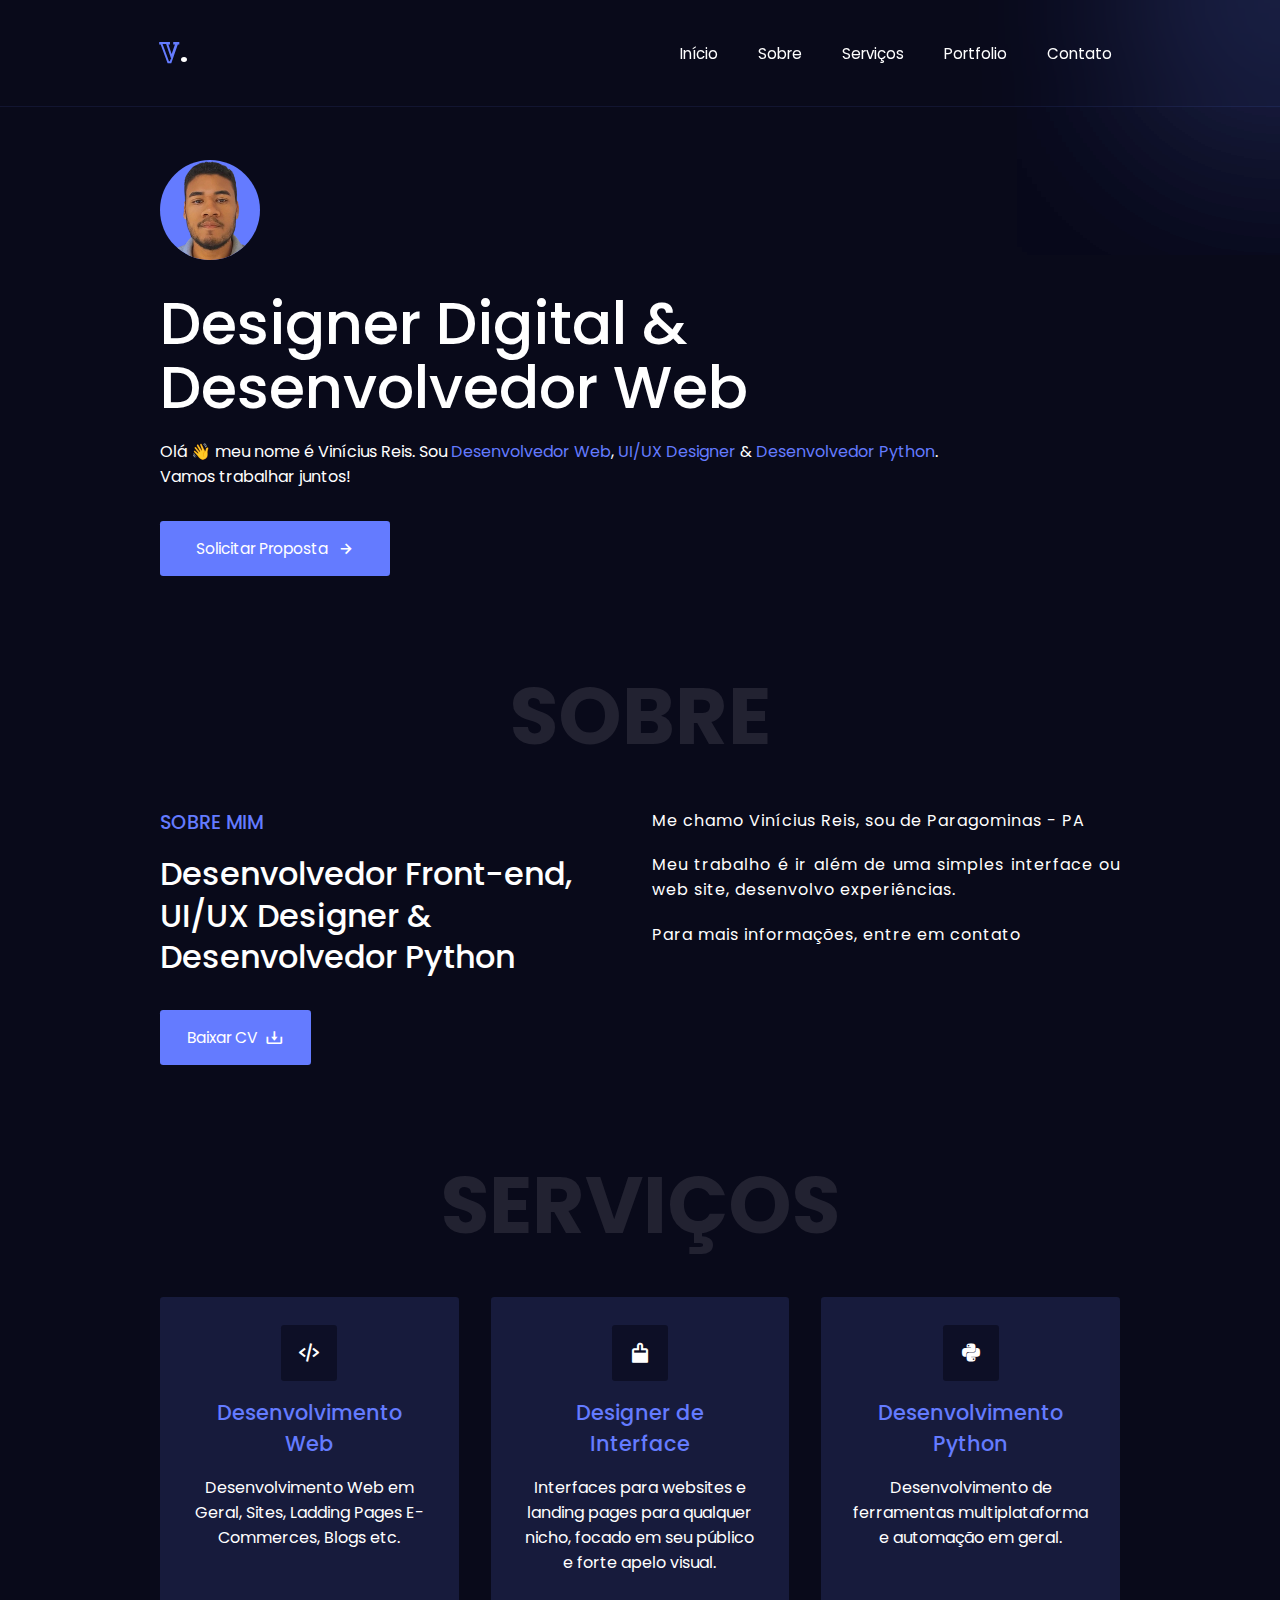
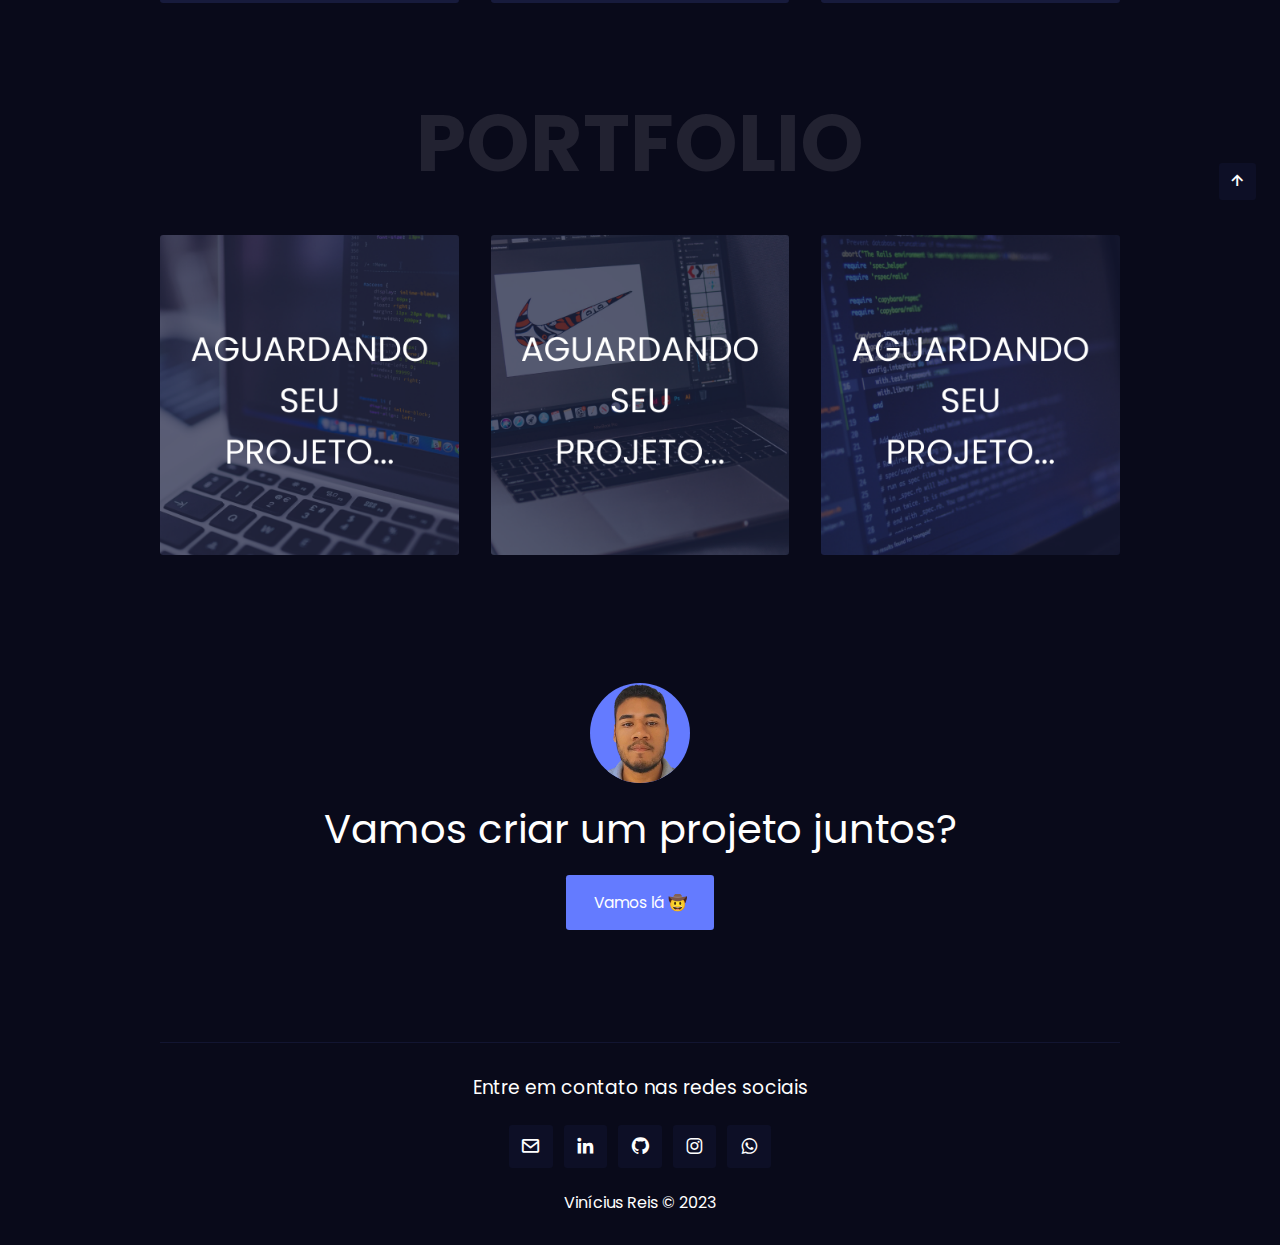
==== index.html @ 3f1105aa "Update index.html" ====
<!DOCTYPE html>
<html lang="pt-br">
  <head>
    <title>Vinícius Reis | Web Designer</title>

    <!-- Meta Tags Comportamentais -->
    <meta charset="UTF-8" />
    <meta name="viewport" content="width=device-width, initial-scale=1.0" />
    <meta
      name="theme-color"
      media="(prefers-color-scheme: light)"
      content="#090a1a"
    />
    <meta
      name="theme-color"
      media="(prefers-color-scheme: dark)"
      content="#090a1a"
    />

    <!-- Meta Tag SEO -->
    <meta
      name="description"
      content="Vinícius Reis | Desenvolvedor Front-end"
    />
    <meta name="author" content="Vinícius Reis" />
    <meta
      name="keyword"
      content="Desenvolvedor Web, Desenvolvedor Front-end, Desenvolvedor Front-end, Freelancer, Designer Digital, Python Developer, Web Developer"
    />

    <!-- Link CSS-->
    <link rel="stylesheet" href="./assets/styles/style.css" />

    <!-- Favicon -->
    <link
      rel="shortcut icon"
      href="assets/images/favicon.ico"
      type="image/x-icon"
    />

    <!-- Box Icons -->
    <link
      href="https://unpkg.com/boxicons@2.1.4/css/boxicons.min.css"
      rel="stylesheet"
    />
  </head>

  <body>
    <!-- Scroll Top -->
    <a href="#home" class="scroll-top">
      <i class="bx bx-up-arrow-alt"></i>
    </a>

    <!-- Header -->
    <header>
      <!-- Nav -->
      <div class="nav container">
        <!-- Logo -->
        <a href="#" class="logo"> V<span>.</span></a>
        <!-- Navbar -->
        <ul class="navbar">
          <li><a href="#home" class="nav-link">Início</a></li>
          <li><a href="#about" class="nav-link">Sobre</a></li>
          <li><a href="#services" class="nav-link">Serviços</a></li>
          <li><a href="#portfolio" class="nav-link">Portfolio</a></li>
          <li><a href="#contato" class="nav-link">Contato</a></li>
        </ul>

        <div class="menu-icon">
          <div class="line1"></div>
          <div class="line2"></div>
          <div class="line3"></div>
        </div>
      </div>
    </header>
    <span class="blur"></span>
    <span class="blur"></span>
    <!-- Home -->
    <section class="home container" id="home">
      <div class="home-content">
        <div class="home-img">
          <img src="assets/images/perfil.png" alt="Perfil" />
        </div>
        <div class="home-text">
          <!-- <h3>Olá &#128075</h3> -->
          <!-- <h2>Eu sou <span class="color">Vinícius</span></h2> -->
          <h2>Designer Digital & Desenvolvedor Web</h2>
          <p>
            Olá &#128075 meu nome é Vinícius Reis. Sou
            <span class="color">Desenvolvedor Web</span>,
            <span class="color">UI/UX Designer</span> &
            <span class="color">Desenvolvedor Python</span>.<br />
            Vamos trabalhar juntos!
          </p>

        <a href="proposta.html" class="btn btn-home">
          Solicitar Proposta
          <i class='bx bx-right-arrow-alt'></i>
        </a>
      </div>
    </section>

    <!-- Sobre -->
    <section class="about container" id="about">
      <!-- heading -->
      <h2 class="heading">Sobre</h2>
      <!-- About content -->
      <div class="about-content">
        <div class="about-data">
          <span>Sobre Mim</span>
          <h2>
            Desenvolvedor Front-end, <br />
            UI/UX Designer &<br />Desenvolvedor Python
          </h2>

          <a download href="assets/pdf/Vinícius Reis - CV.pdf" class="btn">
            Baixar CV
            <i class="bx bx-download"></i>
          </a>
        </div>
        <div class="about-text">
          <p>
            Me chamo Vinícius Reis, sou de Paragominas - PA
          </p>
          <p>
            Meu trabalho é ir além de uma simples interface ou web site, desenvolvo experiências.
          </p>
          <p>Para mais informações, entre em contato</p>
          
        </div>
        
      </div>
    </section>

    <!-- Services -->

    <section class="services container" id="services">
      <!-- Heading -->
      <h2 class="heading">Serviços</h2>
      <!-- Services Content -->
      <div class="services-content">
        <!-- Box Services -->

        <div class="services-box">
          <i class="bx bx-code-alt"></i>
          <h2>Desenvolvimento <br>Web</h2>
          <p>Desenvolvimento Web em Geral, Sites, Ladding Pages E-Commerces, Blogs etc.</p>
        </div>

        <div class="services-box">
          <i class="bx bxs-brush-alt"></i>
          <h2>Designer de <br>Interface</h2>
          <p>Interfaces para websites e landing pages para qualquer nicho, focado em seu público e forte apelo visual.</p>
        </div>

        <div class="services-box">
          <i class="bx bxl-python"></i>
          <h2>Desenvolvimento <br>Python</h2>
          <p>
            Desenvolvimento de ferramentas multiplataforma e automação em geral.
          </p>
        </div>
      </div>
    </section>

    <!-- Portfolio -->

    <section class="portfolio container" id="portfolio">
      <!-- Heading -->
      <h2 class="heading">Portfolio</h2>

      <!-- Portfolio Content -->
      <div class="portfolio-content">
        <!-- Portfolio Box -->
        <div class="portfolio-box">
          <img
            src="assets/images/web-design-img.png"
            alt=""
            class="portfolio-img"
          />
          <!-- Overlay -->
          <div class="portfolio-overlay">
            <h2>Web Designer</h2>
            <a href="#contato">
              <i class="bx bx-link-alt"></i>
            </a>
          </div>
        </div>
        <div class="portfolio-box">
          <img
            src="assets/images/graphic-design-img.png"
            alt=""
            class="portfolio-img"
          />
          <!-- Overlay -->
          <div class="portfolio-overlay">
            <h2>UI/UX Designer</h2>
            <a href="#contato">
              <i class="bx bx-link-alt"></i>
            </a>
          </div>
        </div>
        <div class="portfolio-box">
          <img
            src="assets/images/python-code-img.png"
            alt=""
            class="portfolio-img"
          />
          <!-- Overlay -->
          <div class="portfolio-overlay">
            <h2>Projetos em Python</h2>
            <a href="#contato">
              <i class="bx bx-link-alt"></i>
            </a>
          </div>
        </div>
      </div>
    </section>

    <!-- Proposta -->
    <section class="proposta container" id="contato">
      <div class="proposta-img">
        <img src="assets/images/perfil.png" alt="Perfil" />
      </div>
      <h2>Vamos criar um projeto juntos?</h2>
      <a href="proposta.html" class="btn">
        Vamos lá &#129312
      </a>
    </section>

    <!-- Footer -->
    <section class="footer container" id="footer">
      <h3>Entre em contato nas redes sociais</h3>
      <!-- Social -->
      <div class="social">
        <a href="mailto:viniciusreis3105@gmail.com" target="_blank"
          ><i class="bx bx-envelope"></i
        ></a>
        <a href="https://www.linkedin.com/in/viniciusreis-pgm/" target="_blank"
          ><i class="bx bxl-linkedin"></i
        ></a>
        <a href="https://github.com/vinicius-dsr" target="_blank"
          ><i class="bx bxl-github"></i
        ></a>
        <a href="https://www.instagram.com/vinicius_dev/" target="_blank"
          ><i class="bx bxl-instagram"></i
        ></a>
        <a href="https://wa.me/5566999060898" target="_blank"
          ><i class="bx bxl-whatsapp"></i
        ></a>
      </div>

      <!-- Copyright -->
      <p>Vinícius Reis &#169; 2023</p>
    </section>


    <!-- JS Link -->
    <script src="assets/js/main.js"></script>
  </body>
</html>
---- assets/styles/style.css ----
/* Google Fonts */
@import url("https://fonts.googleapis.com/css2?family=Poppins:wght@200;300;400;500;600;700;800&display=swap");
@import url('https://fonts.googleapis.com/css2?family=Abril+Fatface&display=swap');

/* Tema de Cores (variáveis) */

:root {
  --main-color: #647bff;
  --body-color: #090a1a;
  --container-color: #171b3c;
  --heading-color: #222231;
  --box-color: #0d0f26;
  --bg-color: #fff;
  --hover-color: #546eff;
}

/* Definições Gerais */

* {
  font-family: "Poppins", sans-serif;
  padding: 0;
  margin: 0;
  box-sizing: border-box;
  scroll-behavior: smooth;
  scroll-padding-top: 2rem;
}

body {
  color: var(--bg-color);
  background: var(--body-color);
}

html::-webkit-scrollbar {
  width: 0.5rem;
  background: transparent;
}

html::-webkit-scrollbar-thumb {
  background: var(--heading-color);
}

img {
  width: 100%;
}

section {
  padding: 3rem 0 2rem;
}

a {
  text-decoration: none;
}

li {
  list-style: none;
}

.container {
  max-width: 960px;
  margin: auto;
  width: 100%;
}

/* Header */

header {
  position: fixed;
  top: 0;
  left: 0;
  width: 100%;
  z-index: 100;
  background-color: rgba(100%, 100%, 100% / 0.7);
  backdrop-filter: blur(30px);
  border-bottom: 1px solid rgba(100, 123, 255, .1);
}

.nav {
  display: flex;
  align-items: center;
  justify-content: space-between;
  padding: 2rem 0;
}

.logo {
  font-family: 'Abril Fatface', cursive;
  font-size: 1.7rem;
  font-weight: 700;
  color: transparent;
  -webkit-text-stroke: 1px var(--main-color);
  letter-spacing: 1px;
}

.logo span {
  color: var(--bg-color);
  -webkit-text-stroke: 0;
}

.navbar {
  display: flex;
  align-items: center;
  gap: 1.5rem;
}

.nav-link {
  font-size: 0.94rem;
  padding: 4px 8px;
  border-radius: 0.1rem;
  color: var(--bg-color);
}

.nav-link:hover {
  color: var(--main-color);
  background-color: var(--container-color);
  transition: 0.3s all linear;
}

/* Menu Icon */

.menu-icon {
  display: none;
  flex-direction: column;
  align-items: center;
  justify-content: center;
  row-gap: 5px;
  cursor: pointer;
  z-index: 200;
  transition: 0.3s;
}

.menu-icon div {
  display: block;
  background-color: var(--bg-color);
  height: 2px;
  width: 24px;
  transition: 0.3s;
}

.move .line1 {
  transform: rotate(-45deg) translate(-5px, 5px);
}
.move .line2 {
  opacity: 0;
}
.move .line3 {
  transform: rotate(45deg) translate(-5px, -5px);
}

.blur {
  position: absolute;
  top: 0;
  right: 0;
  box-shadow: 0 0 1000px 50px var(--main-color);
  z-index: -100;
}

/* Home */

.home {
  /* min-height: 600px; */
  display: flex;
  /* align-items: center; */
  /* justify-content: center; */
  padding-top: 9rem;
}

.home-content {
  position: relative;
  /* max-width: 600px; */
  width: 100%;
  margin: auto;
  display: flex;
  flex-direction: column;
  /* align-items: center; */
  /* justify-content: center; */
}

.home-img {
  margin-top: 1rem;
  width: 100px;
  height: 100px;
  border-radius: 50%;
  background-color: var(--main-color);
  overflow: hidden;
  margin-bottom: 2rem;
}

.home-img{
  width: 100px;
  height: 100px;
  object-fit: cover;
  object-position: center;
}

.home-text {
  display: flex;
  flex-direction: column;
  /* align-items: center; */
  /* justify-content: center; */
  /* text-align: center; */
}

.home-text h3 {
  position: relative;
  display: flex;
  /* align-items: center; */
  column-gap: 0.5rem;
  font-size: 1.5rem;
  color: var(--main-color);
}

/* .home-text h3::before {
  content: "";
  position: absolute;
  top: 50%;
  transform: translate(-50%);
  left: -15px;
  width: 20px;
  height: 3px;
  background: var(--main-color);
}

.home-text h3::after {
  content: "";
  position: absolute;
  top: 50%;
  transform: translate(-50%);
  right: -35px;
  width: 20px;
  height: 3px;
  background: var(--main-color);
} */

.home-text h2 {
  font-weight: 500;
  font-size: 3.7rem;
  line-height: 4rem;
  margin-bottom: 1.2rem;
}

.home-text p {
  font-size: 1rem;
  margin-bottom: 1rem;
}

.home-text .color {
  color: var(--main-color);
}

.btn-home {
  width: 230px;
  text-align: center;
  justify-content: center;
}

.social {
  display: flex;
  align-items: center;
  column-gap: 0.7rem;
}

.social .bx {
  font-size: 1.3rem;
  padding: 0.7rem;
  /* border-radius: 50%; */
  border-radius: 0.2rem;
  color: var(--bg-color);
  background: var(--box-color);
}

.social .bx:hover {
  background-color: var(--container-color);
  transform: scale(1.1);
  transition: 0.3s all linear;
}

/* Heading */

.heading {
  font-size: 5rem;
  text-transform: uppercase;
  color: var(--heading-color);
  text-align: center;
  margin-bottom: 2rem;
}

.about-content {
  display: grid;
  grid-template-columns: repeat(2, 1fr);
  gap: 1.5rem;
}

.about-data span {
  font-size: 1.2rem;
  font-weight: 500;
  text-transform: uppercase;
  color: var(--main-color);
}

.about-data h2 {
  font-size: 2rem;
  line-height: 2.6rem;
  font-weight: 500;
  margin: 1rem 0;
}

.btn {
  font-size: 0.97rem;
  display: inline-flex;
  align-items: center;
  column-gap: 0.5rem;
  color: var(--bg-color);
  background-color: var(--main-color);
  padding: 1rem 1.7rem;
  border-radius: 0.2rem;
  margin-top: 1rem;
}

.btn .bx {
  font-size: 1.2rem;
}

.btn:hover {
  background-color: var(--hover-color);
  transition: 0.3s all linear;
}

.about-text p {
  font-size: 1rem;
  letter-spacing: 1px;
  text-align: justify;
  margin-bottom: 1.2rem;
}

/* Services */

.services-content {
  display: grid;
  grid-template-columns: repeat(3, 1fr);
  gap: 2rem;
}

.services-box {
  display: flex;
  flex-direction: column;
  align-items: center;
  text-align: center;
  /* padding: 15px; */
  padding: 1.7rem;
  background: var(--container-color);
  border: 1px solid transparent;
  border-radius: 0.2rem;
  transition: 0.5s all cubic-bezier(0.075, 0.82, 0.165, 1);
}

.services-box:hover {
  border: 1px solid var(--bg-color);
  transform: scale(1.05);
  transition: 0.5s all cubic-bezier(0.075, 0.82, 0.165, 1);
}

.services-box .bx {
  font-size: 1.5rem;
  /* color: var(--main-color); */
  color: var(--bg-color);
  padding: 1rem;
  /* border-radius: 5rem; */
  background-color: var(--box-color);
  border-radius: 0.2rem;
  /* border: 2px dashed var(--bg-color); */
  margin-bottom: 1rem;
}

.services-box h2 {
  font-size: 1.3rem;
  font-weight: 500;
  margin-bottom: 1rem;
  color: var(--main-color);
}

.services-box p {
  font-size: 1rem;
}

/* Portfolio */

.portfolio-content {
  display: grid;
  grid-template-columns: repeat(3, 1fr);
  gap: 2rem;
}

.portfolio-box {
  position: relative;
  width: 100%;
  height: 320px;
  /* border-radius: 1rem; */
  border-radius: 0.2rem;
  overflow: hidden;
}

.portfolio-img {
  width: 100%;
  height: 100%;
  object-fit: cover;
  background-position: center;
}

.portfolio-overlay {
  position: absolute;
  top: -100%;
  left: 0;
  width: 100%;
  height: 100%;
  display: flex;
  flex-direction: column;
  align-items: center;
  justify-content: center;
  text-align: center;
  background-color: hsla(234, 45%, 16%, 0.7);
  backdrop-filter: blur(10px);
}

.portfolio-overlay h2 {
  font-size: 1.5rem;
  font-weight: 500;
  text-transform: uppercase;
  margin-bottom: 10px;
}

.portfolio-overlay .bx {
  font-size: 24px;
  padding: 10px;
  background: var(--main-color);
  color: var(--bg-color);
  border-radius: 2px;
}

.portfolio-overlay .bx:hover {
  background: var(--hover-color);
  transition: 0.3s all linear;
}

.portfolio-box:hover .portfolio-overlay {
  top: 0;
  transition: 0.3s all ease;
}

/* Contact Form */

.contact-form {
  max-width: 600px;
  margin: auto;
  width: 100%;
  display: grid;
  row-gap: 1rem;
}

.contact-form input,
.contact-form textarea {
  border: none;
  outline: none;
  font-size: 0.9rem;
  padding: 15px;
  color: var(--bg-color);
  background: var(--box-color);
  border-radius: 0.4rem;
}

.contact-form .send-btn {
  width: 120px;
  font-size: 1rem;
  letter-spacing: 1px;
  font-weight: 500;
  text-transform: uppercase;
  padding: 12px;
  background-color: var(--main-color);
}

.contact-form .send-btn:hover {
  background: var(--hover-color);
  transition: 0.3s all linear;
}

.proposta {
  display: flex;
  flex-direction: column;
  text-align: center;
  align-items: center;
  justify-content: center;
  margin-bottom: 5rem;
}

.proposta h2 {
  font-weight: 400;
  font-size: 2.5rem;
}

.proposta-img {
  margin-top: 3rem;
  width: 100px;
  height: 100px;
  border-radius: 50%;
  background-color: var(--main-color);
  overflow: hidden;
  margin-bottom: 1rem;
}

.proposta-img{
  width: 100px;
  height: 100px;
  object-fit: cover;
  object-position: center;
}


/* Footer */

.footer {
  border-top: 1px solid rgba(100, 123, 255, .1);
  display: flex;
  align-items: center;
  flex-direction: column;
  row-gap: 1.4rem;
  padding: 30px 0;
}

.footer h3 {
  font-weight: 400;
}

.foonter p {
  font-size: 0.9rem;
}

.footer-links {
  display: flex;
  align-items: center;
  column-gap: 1rem;
}

.footer-links a{
  font-size: 1rem;
  font-weight: 400;
  color: var(--bg-color);
}

.footer-links a:hover {
  color: var(--main-color);
  transform: 0.3s all linear;
}

/* Scroll Top */

.scroll-top {
  position: fixed;
  bottom: -100%;
  right: 1.5rem;
}

.scroll-top .bx {
  padding: 8px;
  font-size: 1.3rem;
  color: var(--bg-color);
  background-color: var(--box-color);
  border-radius: 0.2rem;
}

.scroll-top .bx:hover {
  background-color: var(--container-color);
  transition: 0.3s;
}

.scroll-active {
  bottom: 2rem;
  transform: 0.3s;
}

/* Responsive */

@media (max-width:990px) {
  .container {
    margin: 0 auto;
    width: 90%;
  }
}

@media (max-width: 892px) {
  section {
    padding: 2rem 0;
  }
  .nav {
    padding: 12px 0;
  }
  .heading {
    font-size: 4rem;
  }

  .portfolio-box {
    height: 257px;
  }
}

@media (max-width: 775px) {
  .logo {
    font-size: 1.1rem;
  }
  .home {
    min-height: 500px;
    padding-top: 6rem;
  }
  .home-text h3 {
    font-size: 1.2rem;
  }
  .home-text h2 {
    font-size: 3.2rem;
    line-height: 3.8rem;
  }
  .home-text p {
    font-size: 0.950rem;
  }
  .services-content {
    grid-template-columns: repeat(2,1fr);
  }
  .portfolio-content {
    grid-template-columns: repeat(2, 1fr);
  }
  .portfolio-box {
    height: 245px;
  }
  .proposta h2 {
    font-size: 3rem;
    line-height: 3.8rem;
  }
  .menu-icon {
    display: flex;
  }
  .navbar {
    position: absolute;
    top: 0;
    right: -100%;
    width: 300px;
    height: 100vh;
    /* background-color: rgba(13, 15, 38, .7); */
    background-color: var(--box-color);
    display: flex;
    flex-direction: column;
    align-items: center;
    padding: 50px 20px;
    transition: 0.5s all cubic-bezier(0.075, 0.82, 0.165, 1);
  }
  .open-menu {
    right: 0;
    transition: 0.5s all cubic-bezier(0.075, 0.82, 0.165, 1);
  }
  .nav-links {
    display: block;
    margin: 1rem 0;
  }
}

@media (max-width: 635px) {
  .about-content {
    grid-template-columns: 1fr;
  }
  .about-data span {
    font-size: 0.9rem;
  }
  .about-data h2 {
    font-size: 1.7rem;
    line-height: 2.3rem;
    font-weight: 600;
    margin: 0.8rem 0;
  }
  .about-text p {
    font-size: 0.920rem;
    margin-bottom: 1.3rem;
  }
}

@media (max-width:450px) {
  .home {
    min-height: 480px;
    padding-top: 5rem;
  }
  /* .home-img {
    width: 100px;
    height: 100px;
  }
  .home-img img {
    width: 100px;
    height: 100px;
  } */
  .home-text h2 {
    font-size: 2.5rem;
    line-height: 3.2rem;
  }
  .home-text p br {
    display: contents;
  }
  .heading {
    font-size: 3rem;
  }
  .about-data h2 {
    font-size: 1.5rem;
    line-height: 2.1rem;
    margin: 0.6rem 0;
  }
  .services-content,
  .portfolio-content {
    grid-template-columns: 1fr;
  }
  .proposta h2 {
    font-size: 2.1rem;
    line-height: 3.2rem;
  }
  /* .footer-links {
    flex-direction: column;
    row-gap: 1rem;
  } */
}

@media (max-width: 325px) {
  .navbar {
    width: 100%;
  }
  .portfolio-box {
    height: 190px;
  }
}
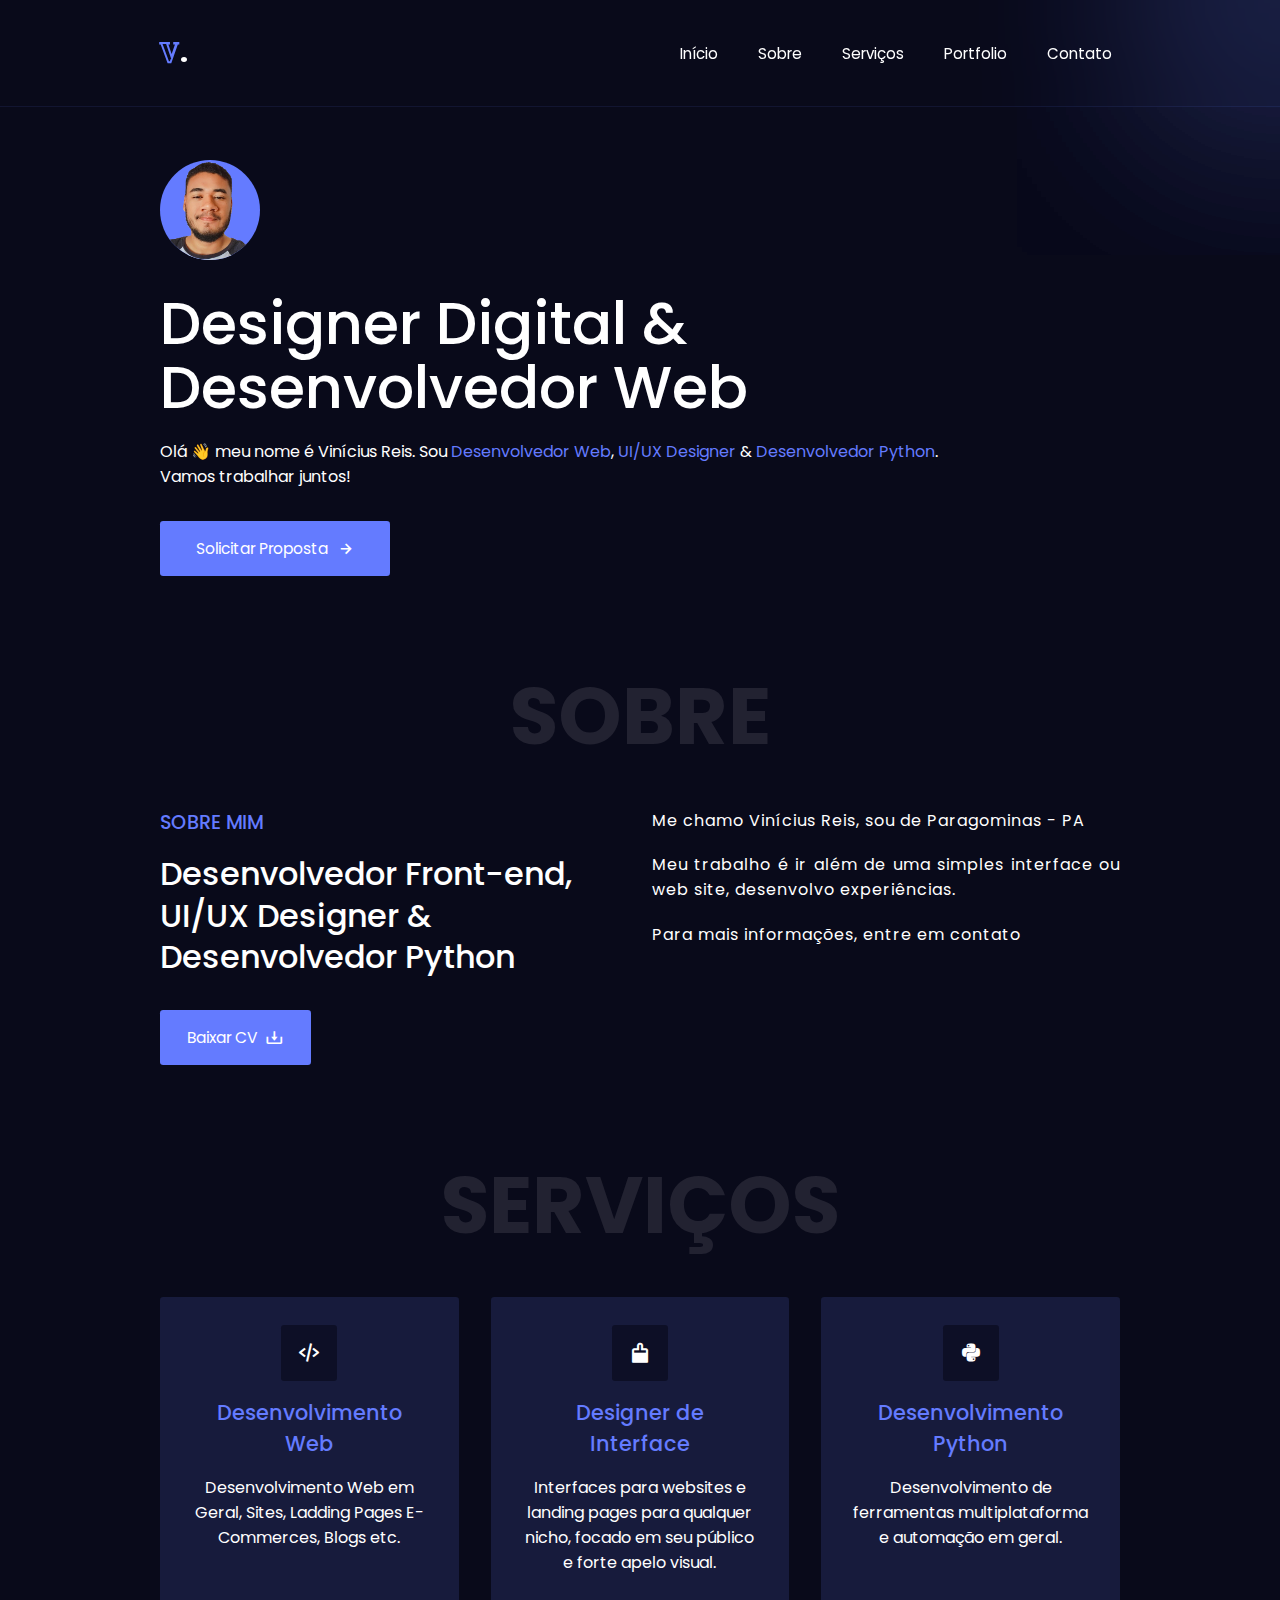
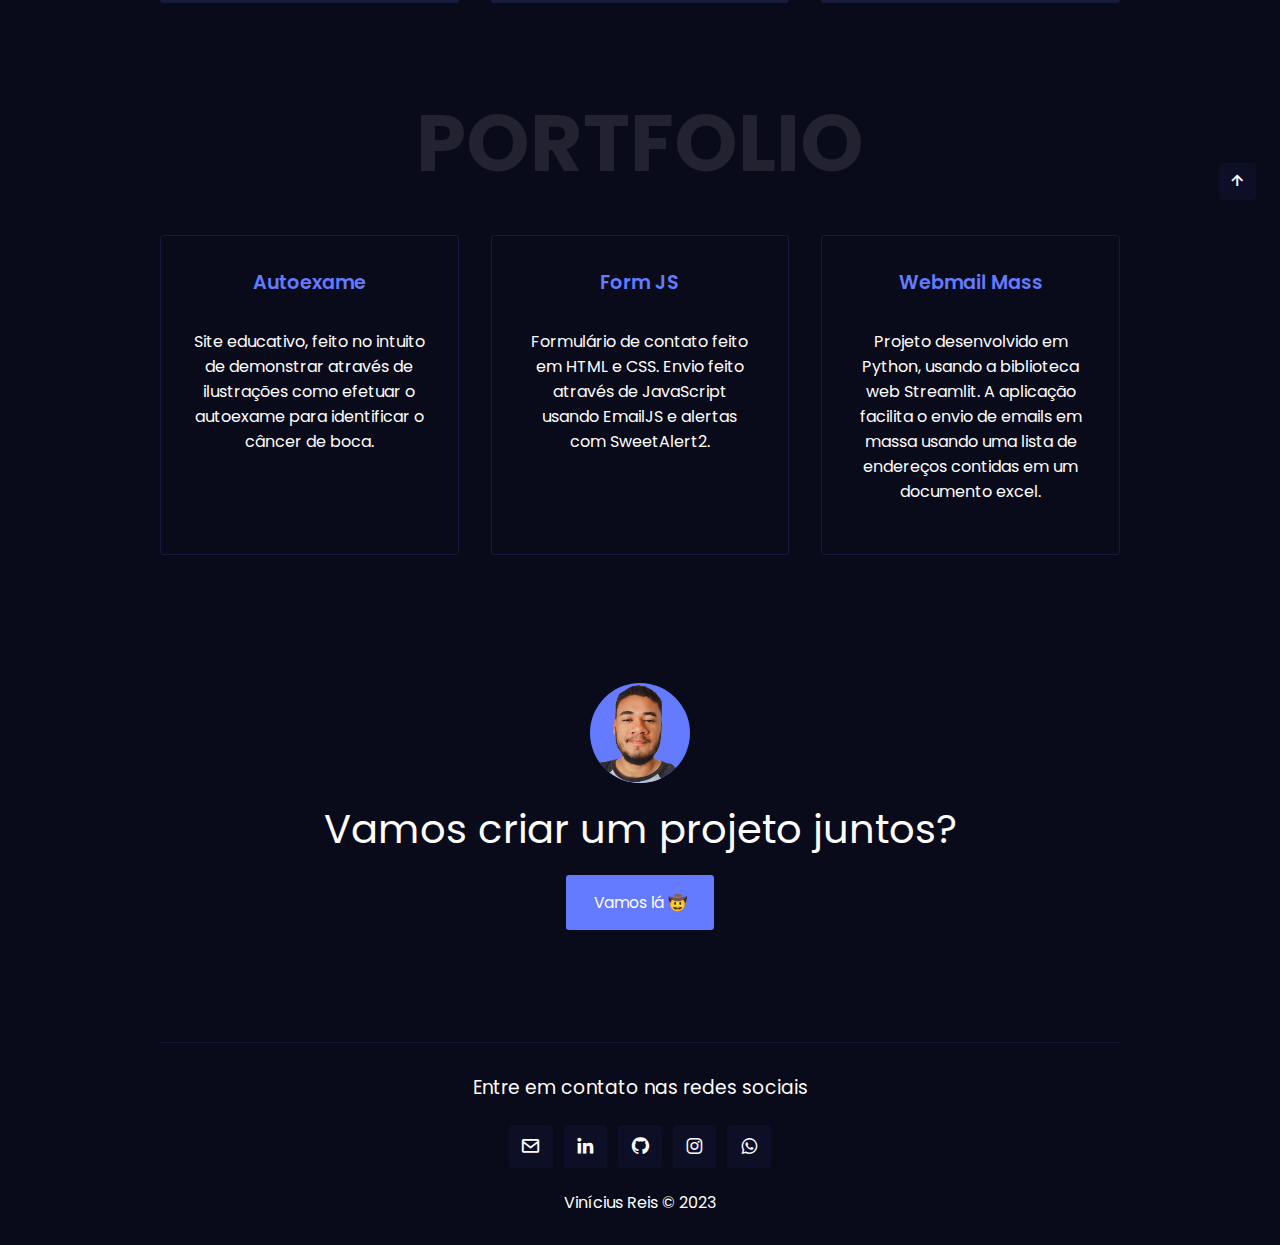
==== commit 50b0a9ba: "atualizacao section portfolio" ====
--- a/index.html
+++ b/index.html
@@ -9,7 +9,7 @@
     <meta
       name="theme-color"
       media="(prefers-color-scheme: light)"
-      content="#090a1a"
+      content="#090a1a"https://github.com/vinicius-dsr/portfolio.git
     />
     <meta
       name="theme-color"
@@ -173,43 +173,49 @@
       <div class="portfolio-content">
         <!-- Portfolio Box -->
         <div class="portfolio-box">
-          <img
-            src="assets/images/web-design-img.png"
+          <!-- <img
+            src="assets/images/portfolio-autoexame.png"
             alt=""
             class="portfolio-img"
-          />
+          /> -->
+          <span>Autoexame</span>
+          <p>Site educativo, feito no intuito de demonstrar através de ilustrações como efetuar o autoexame para identificar o câncer de boca.</p>
           <!-- Overlay -->
           <div class="portfolio-overlay">
-            <h2>Web Designer</h2>
-            <a href="#contato">
+            <h2>Acessar Projeto</h2>
+            <a href="https://autoexame.vercel.app/" target="_blank">
               <i class="bx bx-link-alt"></i>
             </a>
           </div>
         </div>
         <div class="portfolio-box">
-          <img
-            src="assets/images/graphic-design-img.png"
+          <!-- <img 
+          src="assets/images/graphic-design-img.png"
             alt=""
             class="portfolio-img"
-          />
+          /> -->
+          <span>Form JS</span>
+          <p>Formulário de contato feito em HTML e CSS. Envio feito através de JavaScript usando EmailJS e alertas com SweetAlert2.</p>
           <!-- Overlay -->
           <div class="portfolio-overlay">
-            <h2>UI/UX Designer</h2>
-            <a href="#contato">
+            <h2>Acessar Projeto</h2>
+            <a href="https://github.com/vinicius-dsr/form-js" target="_blank">
               <i class="bx bx-link-alt"></i>
             </a>
           </div>
         </div>
         <div class="portfolio-box">
-          <img
+          <!-- <img
             src="assets/images/python-code-img.png"
             alt=""
             class="portfolio-img"
-          />
+          /> -->
+          <span>Webmail Mass</span>
+          <p>Projeto desenvolvido em Python, usando a biblioteca web Streamlit. A aplicação facilita o envio de emails em massa usando uma lista de endereços contidas em um documento excel.</p>
           <!-- Overlay -->
           <div class="portfolio-overlay">
-            <h2>Projetos em Python</h2>
-            <a href="#contato">
+            <h2>Acessar Projeto</h2>
+            <a href="https://webmail-mass.streamlit.app/" target="_blank">
               <i class="bx bx-link-alt"></i>
             </a>
           </div>
--- a/assets/styles/style.css
+++ b/assets/styles/style.css
@@ -391,11 +391,29 @@
 
 .portfolio-box {
   position: relative;
+  display: flex;
+  flex-direction: column;
+  gap: 2rem;
+  align-items: center;
   width: 100%;
   height: 320px;
   /* border-radius: 1rem; */
   border-radius: 0.2rem;
   overflow: hidden;
+  border: 1px solid #171b3c;
+  padding: 2rem;
+}
+.portfolio-box span {
+  display: flex;
+  align-items: center;
+  font-size: 1.2rem;
+  font-weight: 600;
+  text-align: center;
+  color: var(--main-color);
+}
+
+.portfolio-box p {
+ text-align: center;
 }
 
 .portfolio-img {
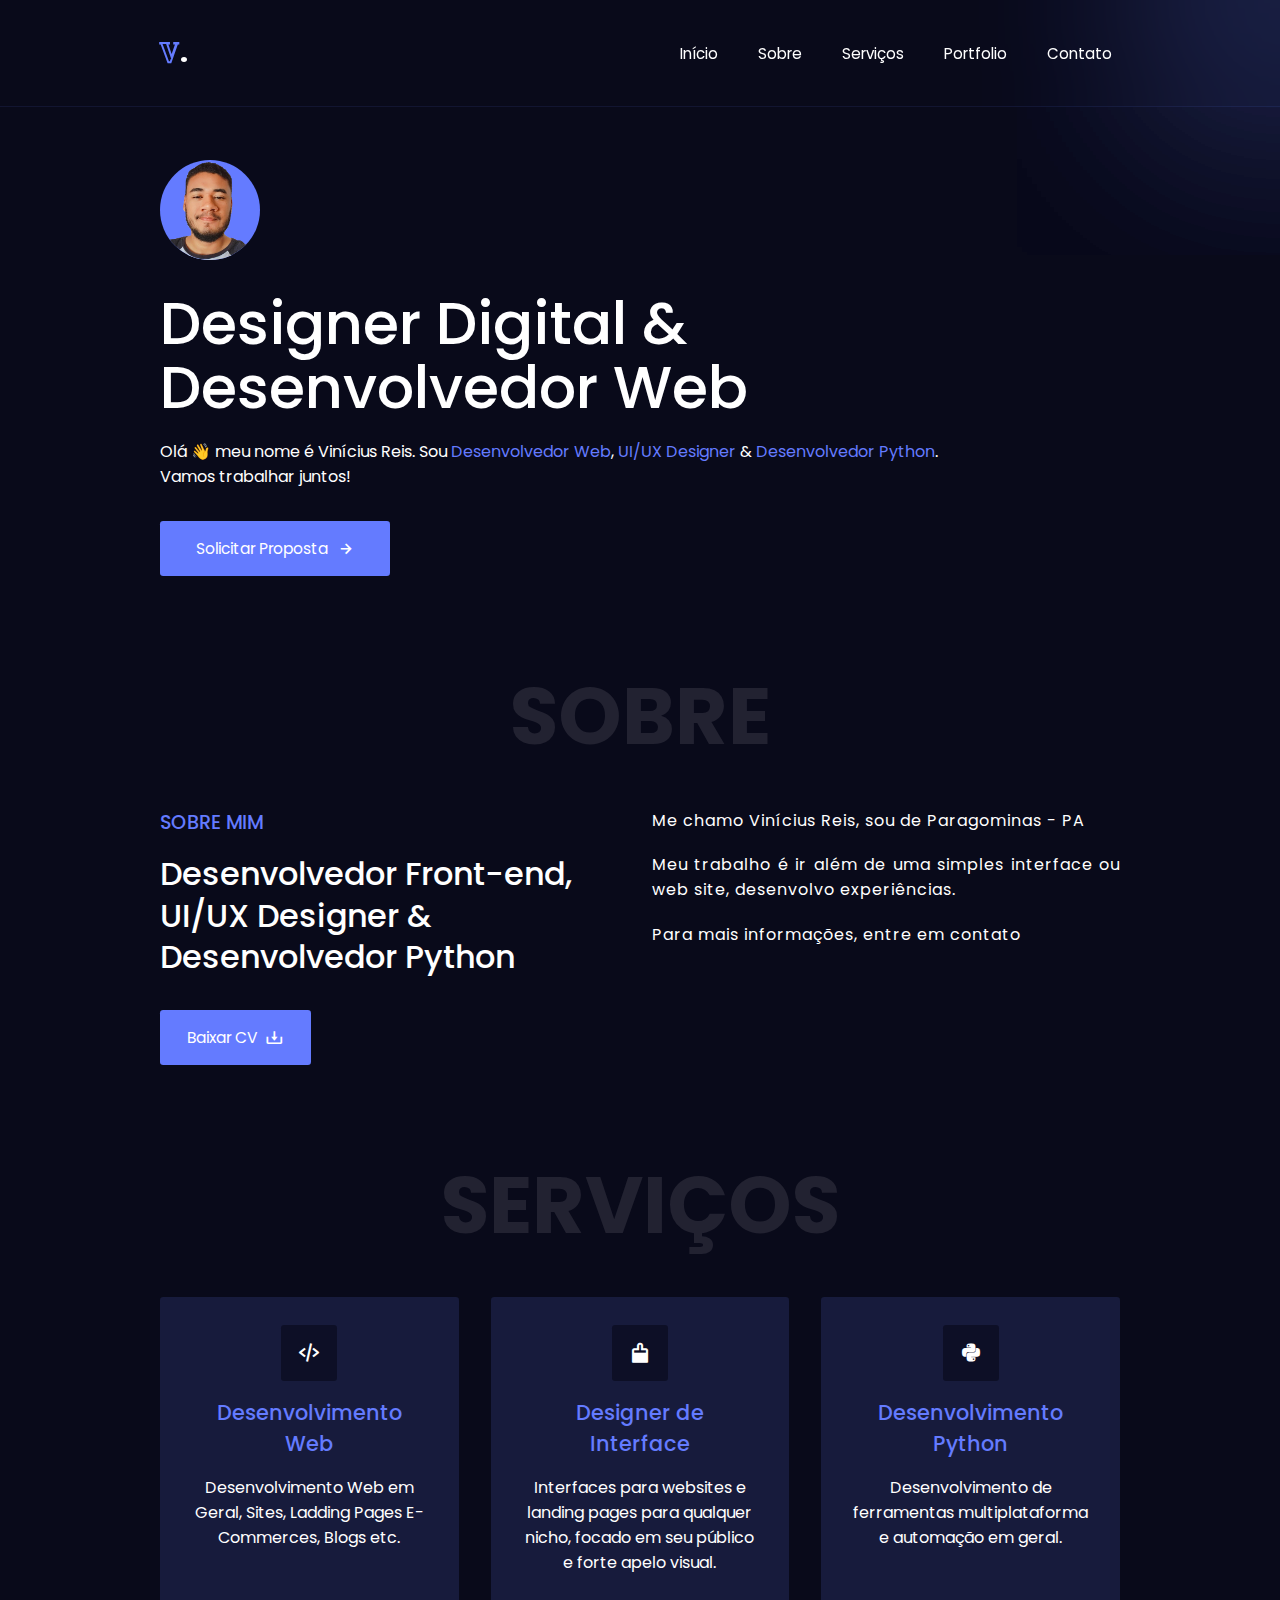
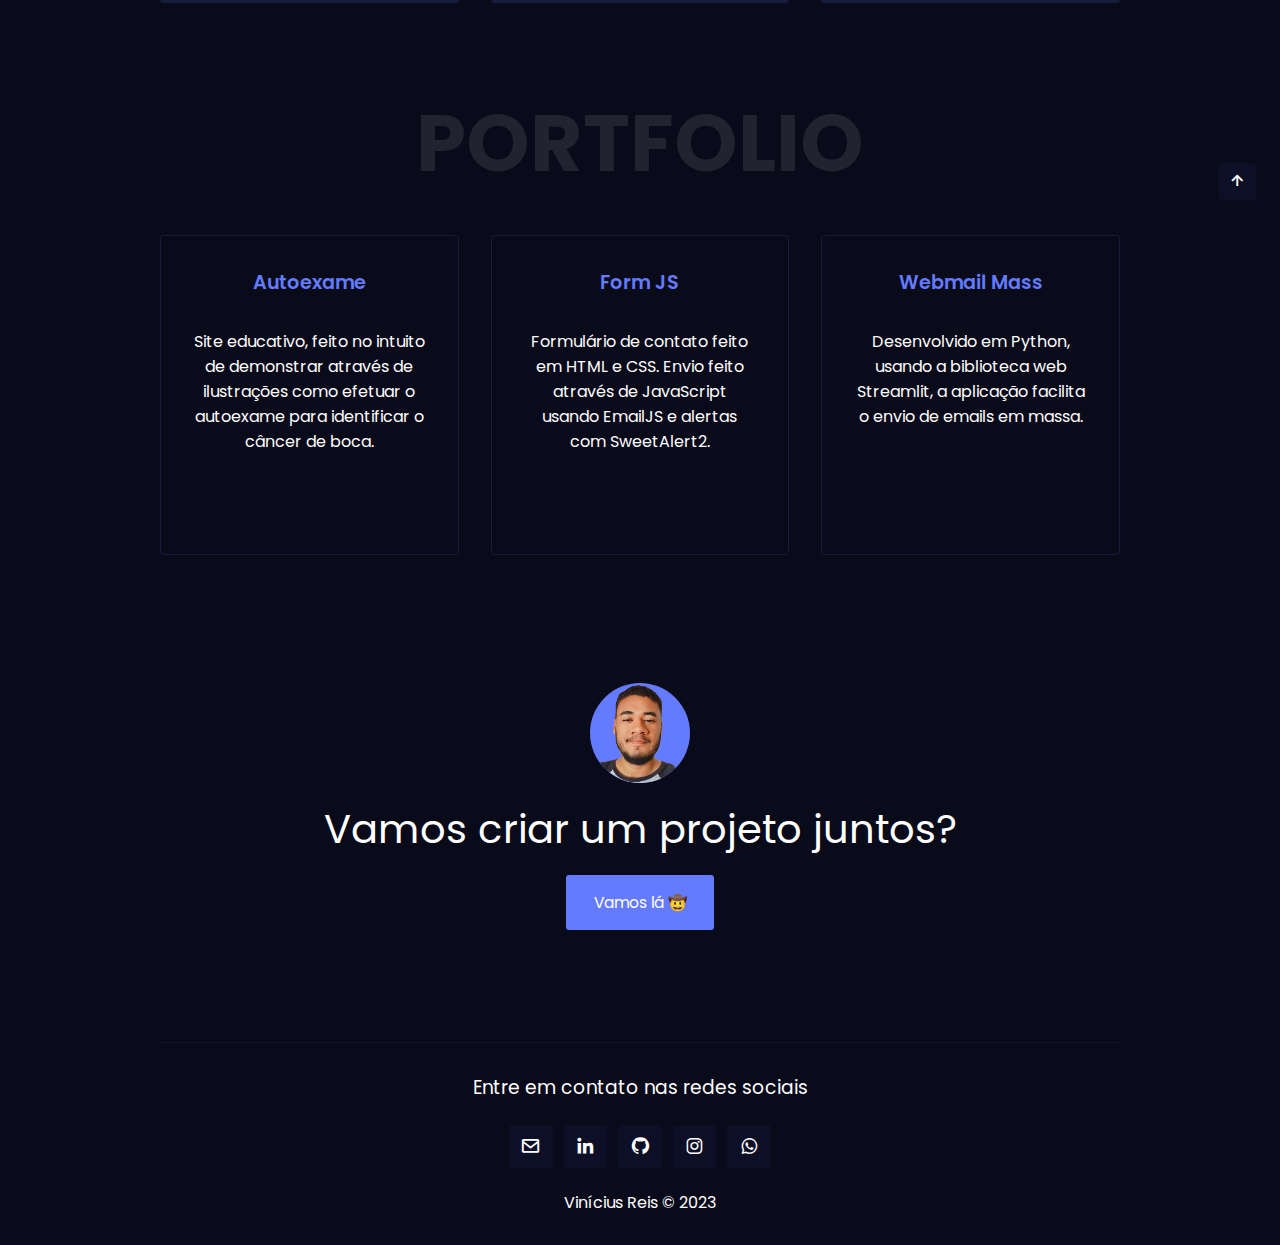
==== commit f9ccc68a: "corrigindo a section portfolio" ====
--- a/index.html
+++ b/index.html
@@ -211,7 +211,7 @@
             class="portfolio-img"
           /> -->
           <span>Webmail Mass</span>
-          <p>Projeto desenvolvido em Python, usando a biblioteca web Streamlit. A aplicação facilita o envio de emails em massa usando uma lista de endereços contidas em um documento excel.</p>
+          <p>Desenvolvido em Python, usando a biblioteca web Streamlit, a aplicação facilita o envio de emails em massa.</p>
           <!-- Overlay -->
           <div class="portfolio-overlay">
             <h2>Acessar Projeto</h2>
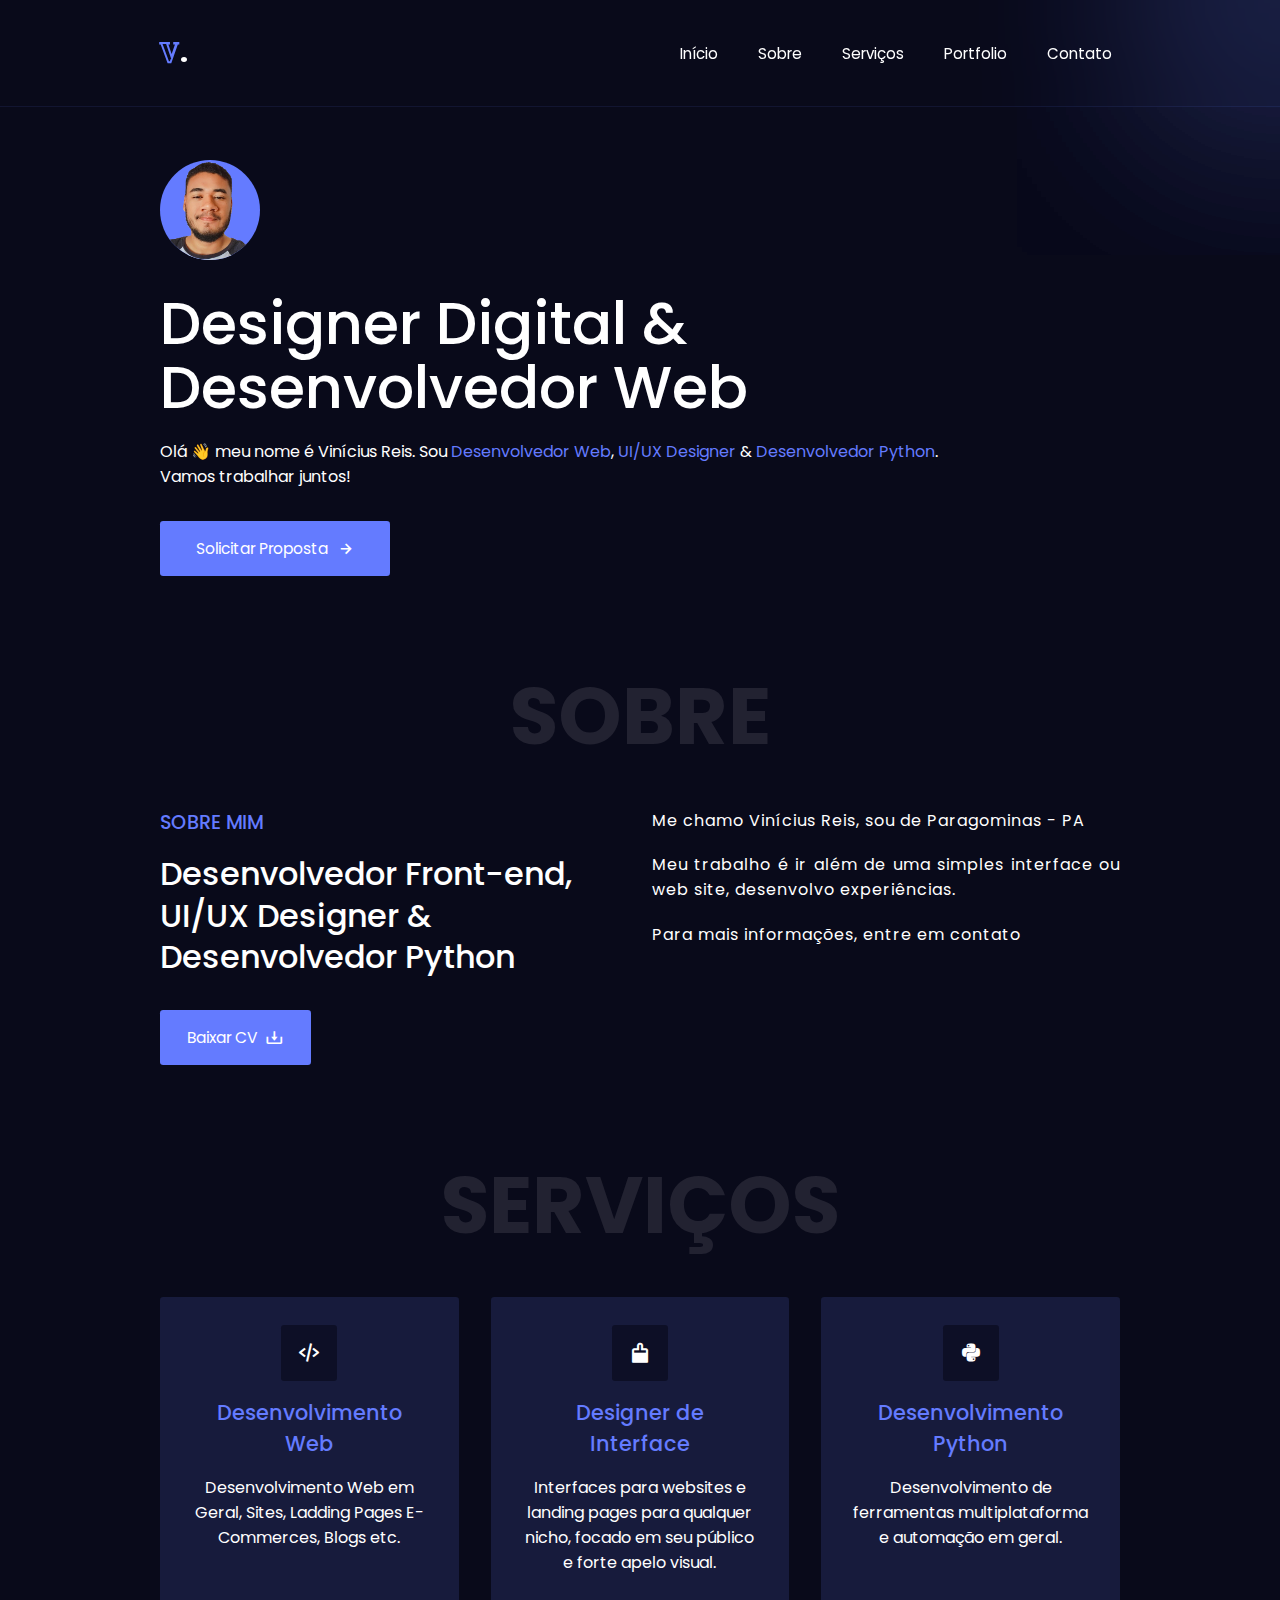
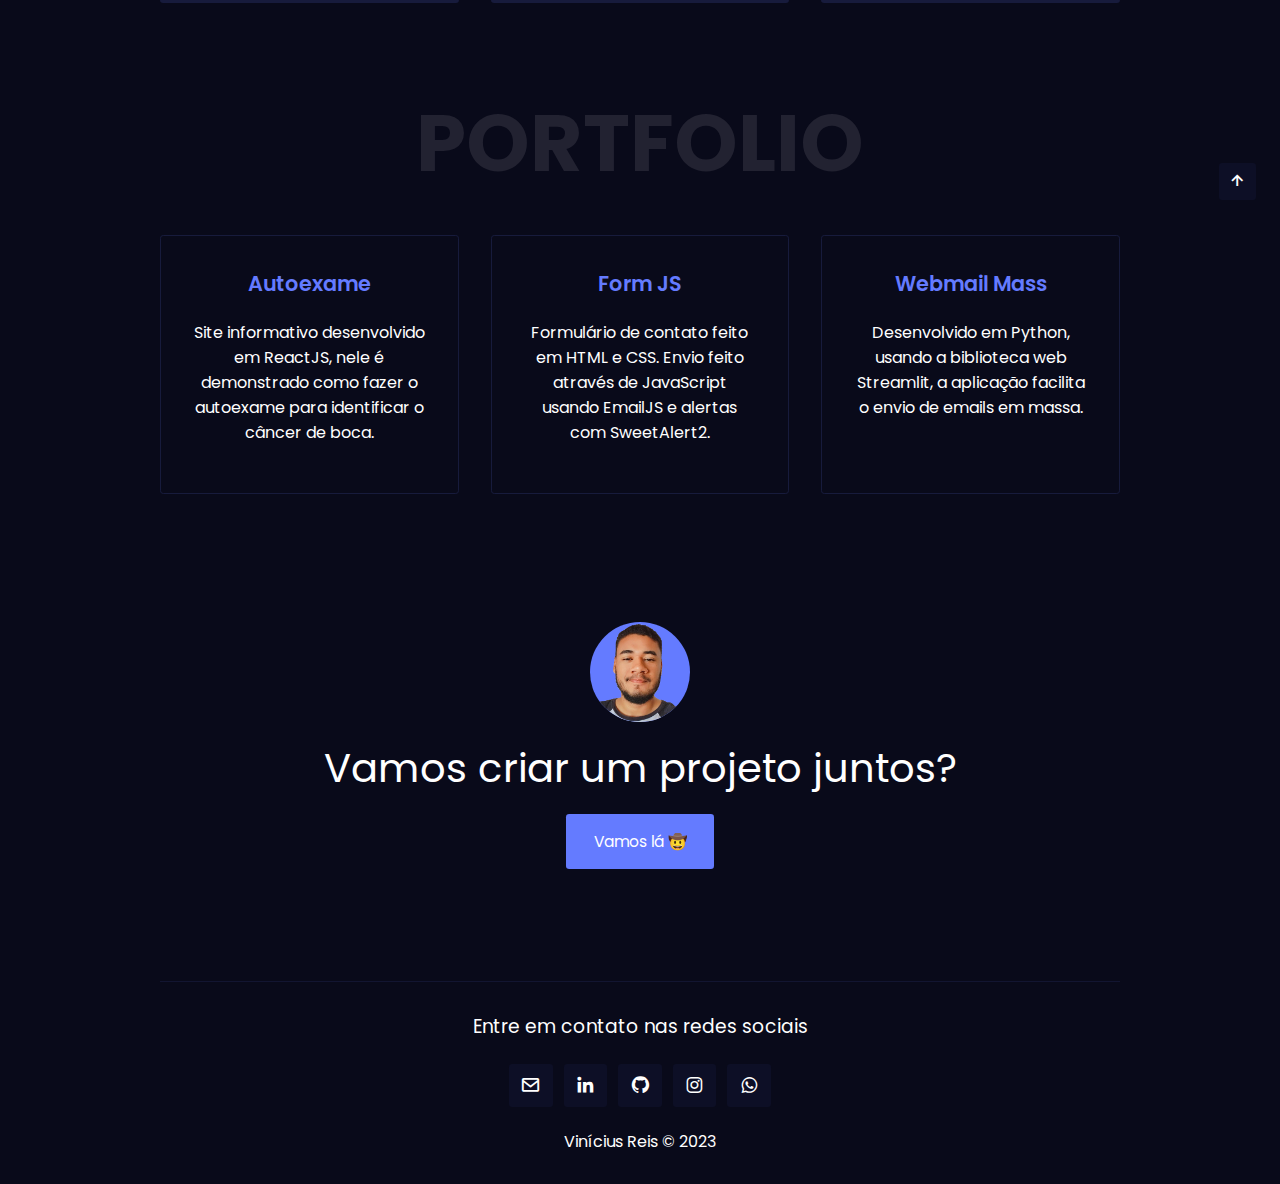
==== commit d28fa895: "adicionando uma div de links nos cards da section portfolio" ====
--- a/index.html
+++ b/index.html
@@ -9,7 +9,7 @@
     <meta
       name="theme-color"
       media="(prefers-color-scheme: light)"
-      content="#090a1a"https://github.com/vinicius-dsr/portfolio.git
+      content="#090a1a"
     />
     <meta
       name="theme-color"
@@ -179,13 +179,18 @@
             class="portfolio-img"
           /> -->
           <span>Autoexame</span>
-          <p>Site educativo, feito no intuito de demonstrar através de ilustrações como efetuar o autoexame para identificar o câncer de boca.</p>
+          <p>Site informativo desenvolvido em ReactJS, nele é demonstrado como fazer o autoexame para identificar o câncer de boca.</p>
           <!-- Overlay -->
           <div class="portfolio-overlay">
             <h2>Acessar Projeto</h2>
-            <a href="https://autoexame.vercel.app/" target="_blank">
-              <i class="bx bx-link-alt"></i>
-            </a>
+            <div class="overlay-links">
+              <a href="https://github.com/vinicius-dsr/odonto" target="_blank">
+                <i class="bx bx-code-alt"></i>
+              </a>
+              <a href="https://autoexame.vercel.app/" target="_blank">
+                <i class="bx bx-link-alt"></i>
+              </a>
+            </div>
           </div>
         </div>
         <div class="portfolio-box">
@@ -199,9 +204,11 @@
           <!-- Overlay -->
           <div class="portfolio-overlay">
             <h2>Acessar Projeto</h2>
-            <a href="https://github.com/vinicius-dsr/form-js" target="_blank">
-              <i class="bx bx-link-alt"></i>
-            </a>
+            <div class="overlay-links">
+              <a href="https://github.com/vinicius-dsr/form-js" target="_blank">
+                <i class="bx bx-code-alt"></i>
+              </a>
+            </div>
           </div>
         </div>
         <div class="portfolio-box">
@@ -215,9 +222,14 @@
           <!-- Overlay -->
           <div class="portfolio-overlay">
             <h2>Acessar Projeto</h2>
-            <a href="https://webmail-mass.streamlit.app/" target="_blank">
-              <i class="bx bx-link-alt"></i>
-            </a>
+            <div class="overlay-links">
+              <a href="https://github.com/vinicius-dsr/sendmail-streamlit" target="_blank">
+                <i class="bx bx-code-alt"></i>
+              </a>
+              <a href="https://webmail-mass.streamlit.app/" target="_blank">
+                <i class="bx bx-link-alt"></i>
+              </a>
+            </div>
           </div>
         </div>
       </div>
--- a/assets/styles/style.css
+++ b/assets/styles/style.css
@@ -1,6 +1,6 @@
 /* Google Fonts */
 @import url("https://fonts.googleapis.com/css2?family=Poppins:wght@200;300;400;500;600;700;800&display=swap");
-@import url('https://fonts.googleapis.com/css2?family=Abril+Fatface&display=swap');
+@import url("https://fonts.googleapis.com/css2?family=Abril+Fatface&display=swap");
 
 /* Tema de Cores (variáveis) */
 
@@ -71,7 +71,7 @@
   z-index: 100;
   background-color: rgba(100%, 100%, 100% / 0.7);
   backdrop-filter: blur(30px);
-  border-bottom: 1px solid rgba(100, 123, 255, .1);
+  border-bottom: 1px solid rgba(100, 123, 255, 0.1);
 }
 
 .nav {
@@ -82,7 +82,7 @@
 }
 
 .logo {
-  font-family: 'Abril Fatface', cursive;
+  font-family: "Abril Fatface", cursive;
   font-size: 1.7rem;
   font-weight: 700;
   color: transparent;
@@ -184,7 +184,7 @@
   margin-bottom: 2rem;
 }
 
-.home-img{
+.home-img {
   width: 100px;
   height: 100px;
   object-fit: cover;
@@ -393,10 +393,10 @@
   position: relative;
   display: flex;
   flex-direction: column;
-  gap: 2rem;
+  gap: 1.3rem;
   align-items: center;
   width: 100%;
-  height: 320px;
+  /* height: 320px; */
   /* border-radius: 1rem; */
   border-radius: 0.2rem;
   overflow: hidden;
@@ -406,14 +406,16 @@
 .portfolio-box span {
   display: flex;
   align-items: center;
-  font-size: 1.2rem;
+  font-size: 1.3rem;
   font-weight: 600;
   text-align: center;
   color: var(--main-color);
 }
 
 .portfolio-box p {
- text-align: center;
+  text-align: center;
+  font-size: 1rem;
+  padding-bottom: 1rem;
 }
 
 .portfolio-img {
@@ -443,6 +445,12 @@
   font-weight: 500;
   text-transform: uppercase;
   margin-bottom: 10px;
+}
+
+.portfolio-overlay .overlay-links {
+  display: flex;
+  gap: 1rem;
+  padding: 1rem;
 }
 
 .portfolio-overlay .bx {
@@ -523,18 +531,17 @@
   margin-bottom: 1rem;
 }
 
-.proposta-img{
+.proposta-img {
   width: 100px;
   height: 100px;
   object-fit: cover;
   object-position: center;
 }
 
-
 /* Footer */
 
 .footer {
-  border-top: 1px solid rgba(100, 123, 255, .1);
+  border-top: 1px solid rgba(100, 123, 255, 0.1);
   display: flex;
   align-items: center;
   flex-direction: column;
@@ -556,7 +563,7 @@
   column-gap: 1rem;
 }
 
-.footer-links a{
+.footer-links a {
   font-size: 1rem;
   font-weight: 400;
   color: var(--bg-color);
@@ -595,7 +602,7 @@
 
 /* Responsive */
 
-@media (max-width:990px) {
+@media (max-width: 990px) {
   .container {
     margin: 0 auto;
     width: 90%;
@@ -634,10 +641,10 @@
     line-height: 3.8rem;
   }
   .home-text p {
-    font-size: 0.950rem;
+    font-size: 0.95rem;
   }
   .services-content {
-    grid-template-columns: repeat(2,1fr);
+    grid-template-columns: repeat(2, 1fr);
   }
   .portfolio-content {
     grid-template-columns: repeat(2, 1fr);
@@ -690,12 +697,12 @@
     margin: 0.8rem 0;
   }
   .about-text p {
-    font-size: 0.920rem;
+    font-size: 0.92rem;
     margin-bottom: 1.3rem;
   }
 }
 
-@media (max-width:450px) {
+@media (max-width: 450px) {
   .home {
     min-height: 480px;
     padding-top: 5rem;
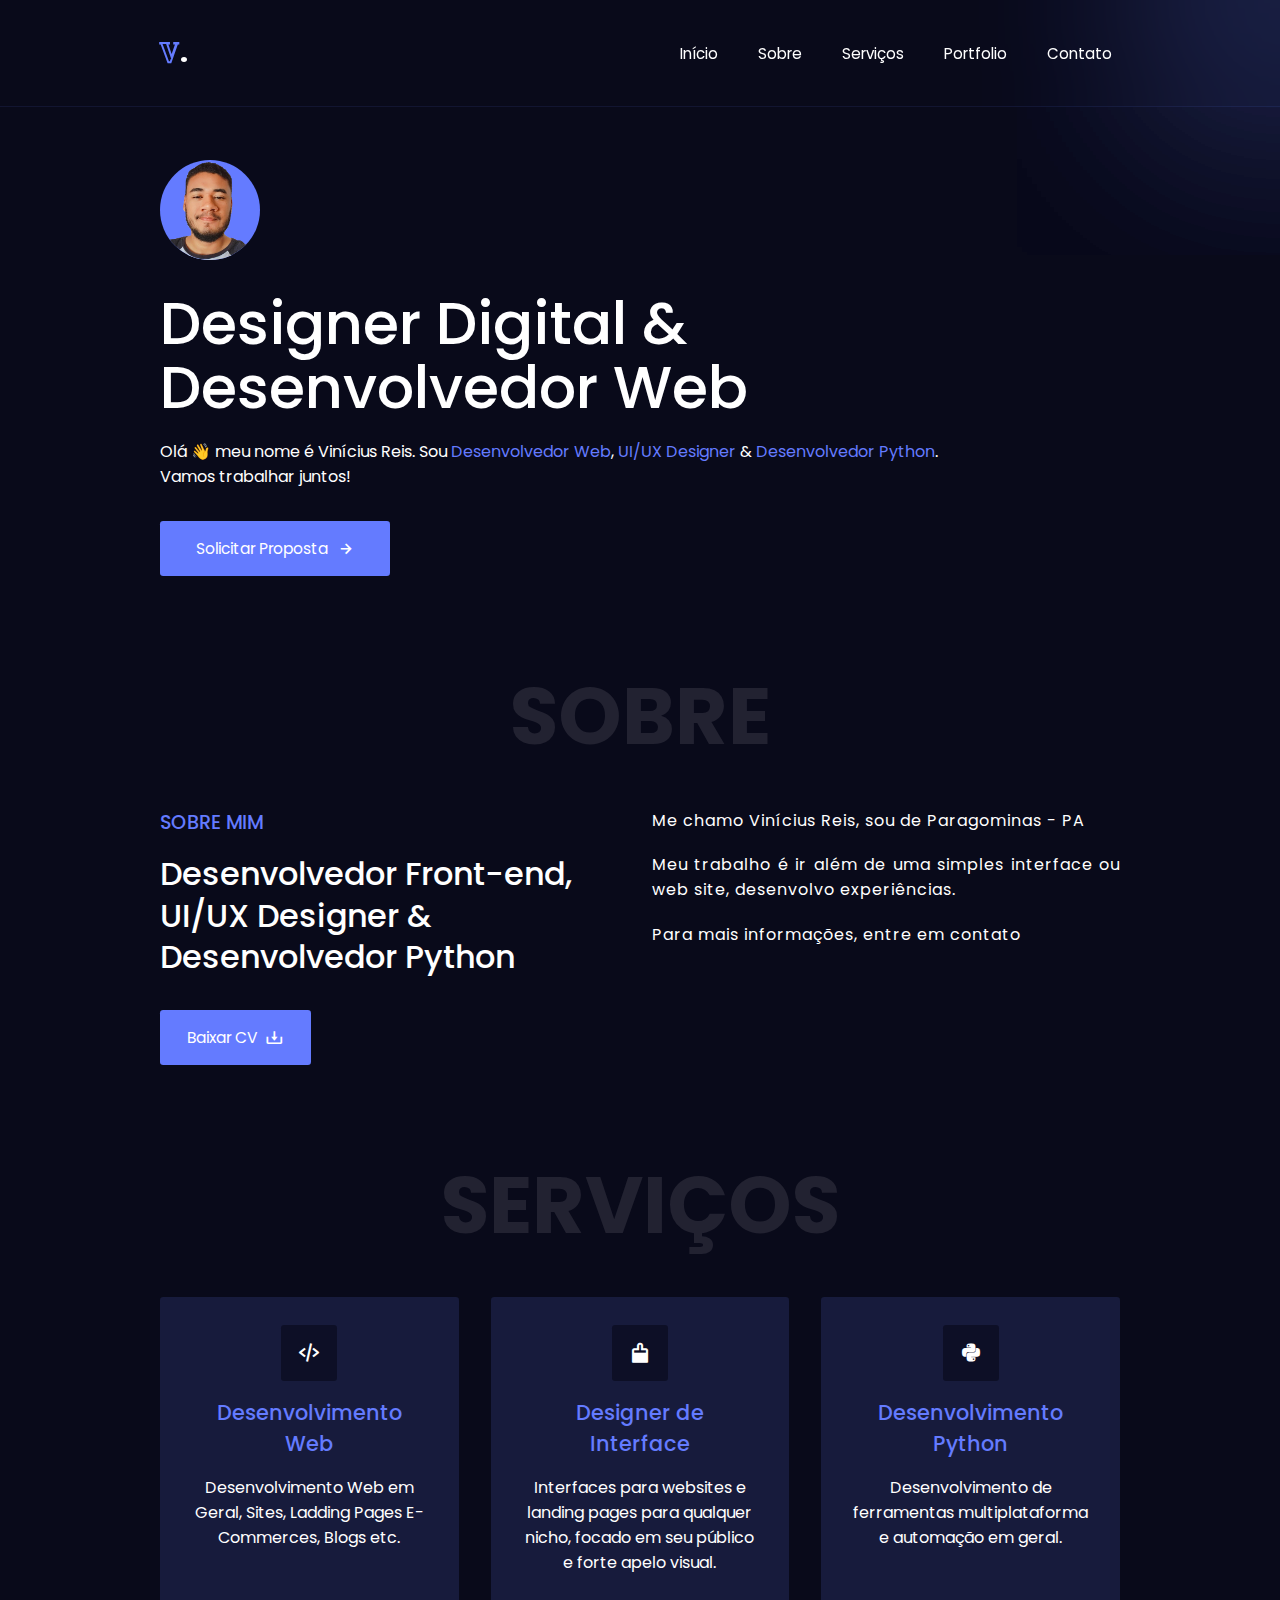
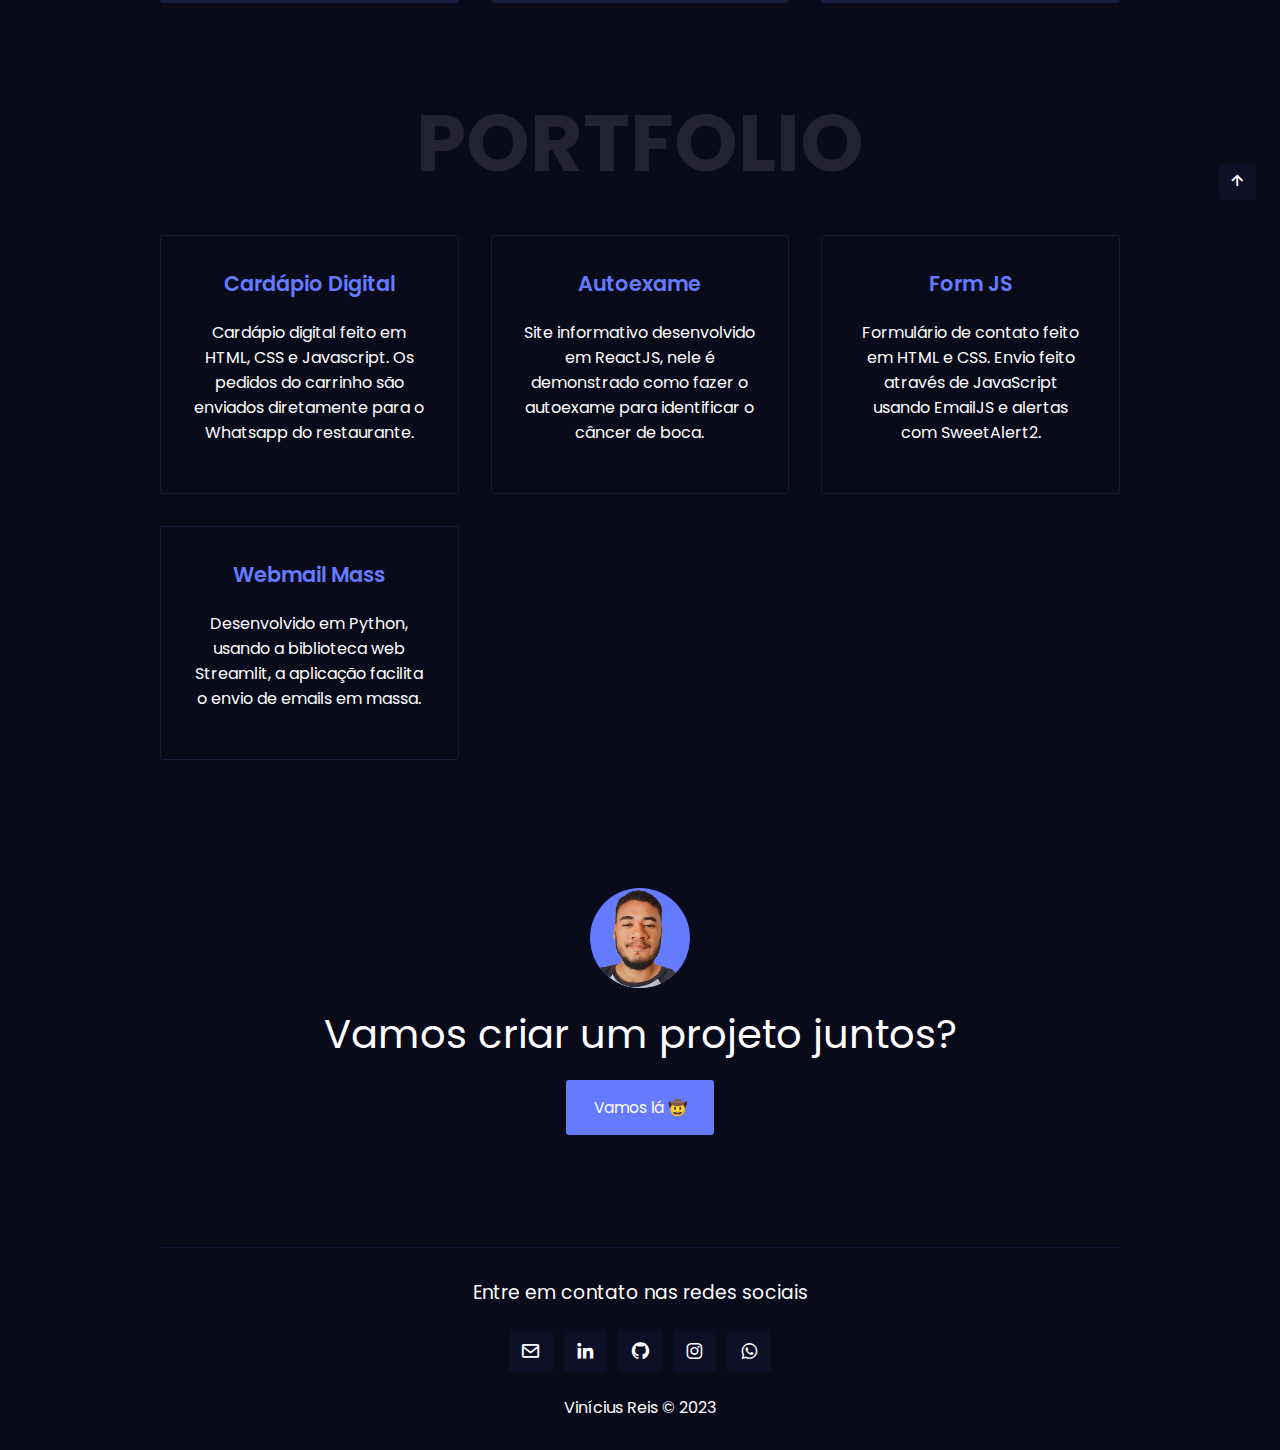
==== commit 52cc5cb9: "adicionando o .gitignore, metas og e mais um card portfolio" ====
--- a/index.html
+++ b/index.html
@@ -27,6 +27,19 @@
       name="keyword"
       content="Desenvolvedor Web, Desenvolvedor Front-end, Desenvolvedor Front-end, Freelancer, Designer Digital, Python Developer, Web Developer"
     />
+
+    <!-- Metas OG -->
+    <meta property="og:type" content="website" />
+    <meta property="og:title" content="Vinícius Reis - Desenvolvedor Web" />
+    <meta
+      property="og:image"
+      content="https://vinicius-dsr.github.io/portfolio/assets/images/perfil.png"
+    />
+    <meta
+      property="og:description"
+      content="Desenvolvedor especializado na criação de websites e aplicações web em geral"
+    />
+    <meta property="og:site_name" content="Vinícius Reis - Desenvolvedor Web" />
 
     <!-- Link CSS-->
     <link rel="stylesheet" href="./assets/styles/style.css" />
@@ -82,21 +95,20 @@
           <img src="assets/images/perfil.png" alt="Perfil" />
         </div>
         <div class="home-text">
-          <!-- <h3>Olá &#128075</h3> -->
-          <!-- <h2>Eu sou <span class="color">Vinícius</span></h2> -->
           <h2>Designer Digital & Desenvolvedor Web</h2>
           <p>
-            Olá &#128075 meu nome é Vinícius Reis. Sou
+            Olá 👋 meu nome é Vinícius Reis. Sou
             <span class="color">Desenvolvedor Web</span>,
             <span class="color">UI/UX Designer</span> &
             <span class="color">Desenvolvedor Python</span>.<br />
             Vamos trabalhar juntos!
           </p>
 
-        <a href="proposta.html" class="btn btn-home">
-          Solicitar Proposta
-          <i class='bx bx-right-arrow-alt'></i>
-        </a>
+          <a href="proposta.html" class="btn btn-home">
+            Solicitar Proposta
+            <i class="bx bx-right-arrow-alt"></i>
+          </a>
+        </div>
       </div>
     </section>
 
@@ -119,16 +131,13 @@
           </a>
         </div>
         <div class="about-text">
-          <p>
-            Me chamo Vinícius Reis, sou de Paragominas - PA
-          </p>
-          <p>
-            Meu trabalho é ir além de uma simples interface ou web site, desenvolvo experiências.
+          <p>Me chamo Vinícius Reis, sou de Paragominas - PA</p>
+          <p>
+            Meu trabalho é ir além de uma simples interface ou web site,
+            desenvolvo experiências.
           </p>
           <p>Para mais informações, entre em contato</p>
-          
-        </div>
-        
+        </div>
       </div>
     </section>
 
@@ -143,19 +152,25 @@
 
         <div class="services-box">
           <i class="bx bx-code-alt"></i>
-          <h2>Desenvolvimento <br>Web</h2>
-          <p>Desenvolvimento Web em Geral, Sites, Ladding Pages E-Commerces, Blogs etc.</p>
+          <h2>Desenvolvimento <br />Web</h2>
+          <p>
+            Desenvolvimento Web em Geral, Sites, Ladding Pages E-Commerces,
+            Blogs etc.
+          </p>
         </div>
 
         <div class="services-box">
           <i class="bx bxs-brush-alt"></i>
-          <h2>Designer de <br>Interface</h2>
-          <p>Interfaces para websites e landing pages para qualquer nicho, focado em seu público e forte apelo visual.</p>
+          <h2>Designer de <br />Interface</h2>
+          <p>
+            Interfaces para websites e landing pages para qualquer nicho, focado
+            em seu público e forte apelo visual.
+          </p>
         </div>
 
         <div class="services-box">
           <i class="bx bxl-python"></i>
-          <h2>Desenvolvimento <br>Python</h2>
+          <h2>Desenvolvimento <br />Python</h2>
           <p>
             Desenvolvimento de ferramentas multiplataforma e automação em geral.
           </p>
@@ -172,6 +187,24 @@
       <!-- Portfolio Content -->
       <div class="portfolio-content">
         <!-- Portfolio Box -->
+        <div class="portfolio-box">
+          <span>Cardápio Digital</span>
+          <p>
+            Cardápio digital feito em HTML, CSS e Javascript. Os pedidos do
+            carrinho são enviados diretamente para o Whatsapp do restaurante.
+          </p>
+          <div class="portfolio-overlay">
+            <h2>Acessar Projeto</h2>
+            <div class="overlay-links">
+              <a href="https://github.com/vinicius-dsr/cardapio-digital">
+                <i class="bx bx-code-alt"></i>
+              </a>
+              <a href="https://cardapio-digital-sable.vercel.app/">
+                <i class="bx bx-link-alt"></i>
+              </a>
+            </div>
+          </div>
+        </div>
         <div class="portfolio-box">
           <!-- <img
             src="assets/images/portfolio-autoexame.png"
@@ -179,7 +212,10 @@
             class="portfolio-img"
           /> -->
           <span>Autoexame</span>
-          <p>Site informativo desenvolvido em ReactJS, nele é demonstrado como fazer o autoexame para identificar o câncer de boca.</p>
+          <p>
+            Site informativo desenvolvido em ReactJS, nele é demonstrado como
+            fazer o autoexame para identificar o câncer de boca.
+          </p>
           <!-- Overlay -->
           <div class="portfolio-overlay">
             <h2>Acessar Projeto</h2>
@@ -200,7 +236,10 @@
             class="portfolio-img"
           /> -->
           <span>Form JS</span>
-          <p>Formulário de contato feito em HTML e CSS. Envio feito através de JavaScript usando EmailJS e alertas com SweetAlert2.</p>
+          <p>
+            Formulário de contato feito em HTML e CSS. Envio feito através de
+            JavaScript usando EmailJS e alertas com SweetAlert2.
+          </p>
           <!-- Overlay -->
           <div class="portfolio-overlay">
             <h2>Acessar Projeto</h2>
@@ -218,12 +257,18 @@
             class="portfolio-img"
           /> -->
           <span>Webmail Mass</span>
-          <p>Desenvolvido em Python, usando a biblioteca web Streamlit, a aplicação facilita o envio de emails em massa.</p>
+          <p>
+            Desenvolvido em Python, usando a biblioteca web Streamlit, a
+            aplicação facilita o envio de emails em massa.
+          </p>
           <!-- Overlay -->
           <div class="portfolio-overlay">
             <h2>Acessar Projeto</h2>
             <div class="overlay-links">
-              <a href="https://github.com/vinicius-dsr/sendmail-streamlit" target="_blank">
+              <a
+                href="https://github.com/vinicius-dsr/sendmail-streamlit"
+                target="_blank"
+              >
                 <i class="bx bx-code-alt"></i>
               </a>
               <a href="https://webmail-mass.streamlit.app/" target="_blank">
@@ -241,9 +286,7 @@
         <img src="assets/images/perfil.png" alt="Perfil" />
       </div>
       <h2>Vamos criar um projeto juntos?</h2>
-      <a href="proposta.html" class="btn">
-        Vamos lá &#129312
-      </a>
+      <a href="proposta.html" class="btn"> Vamos lá 🤠 </a>
     </section>
 
     <!-- Footer -->
@@ -269,9 +312,8 @@
       </div>
 
       <!-- Copyright -->
-      <p>Vinícius Reis &#169; 2023</p>
-    </section>
-
+      <p>Vinícius Reis &copy; 2023</p>
+    </section>
 
     <!-- JS Link -->
     <script src="assets/js/main.js"></script>
--- a/assets/styles/style.css
+++ b/assets/styles/style.css
@@ -395,12 +395,14 @@
   flex-direction: column;
   gap: 1.3rem;
   align-items: center;
+  justify-content: center;
   width: 100%;
   /* height: 320px; */
   /* border-radius: 1rem; */
   border-radius: 0.2rem;
   overflow: hidden;
   border: 1px solid #171b3c;
+  border-radius: 0.2rem;
   padding: 2rem;
 }
 .portfolio-box span {
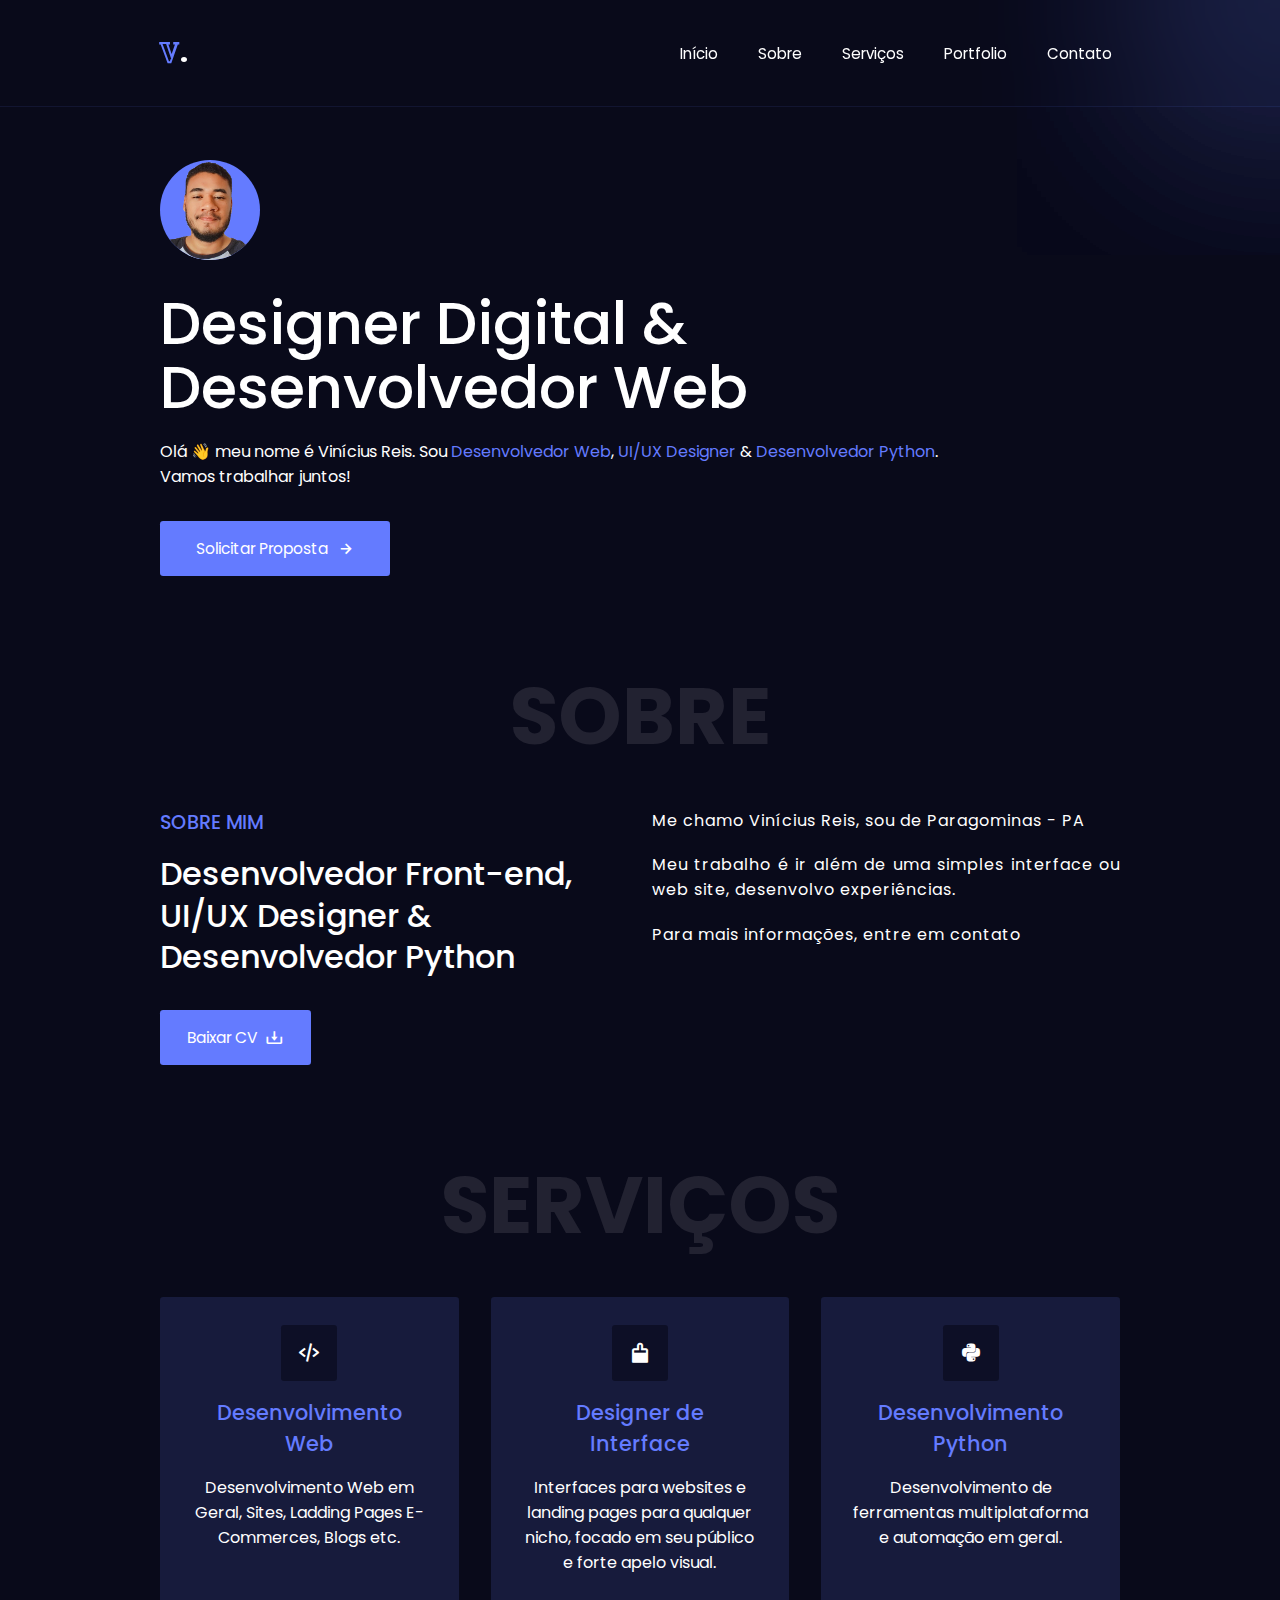
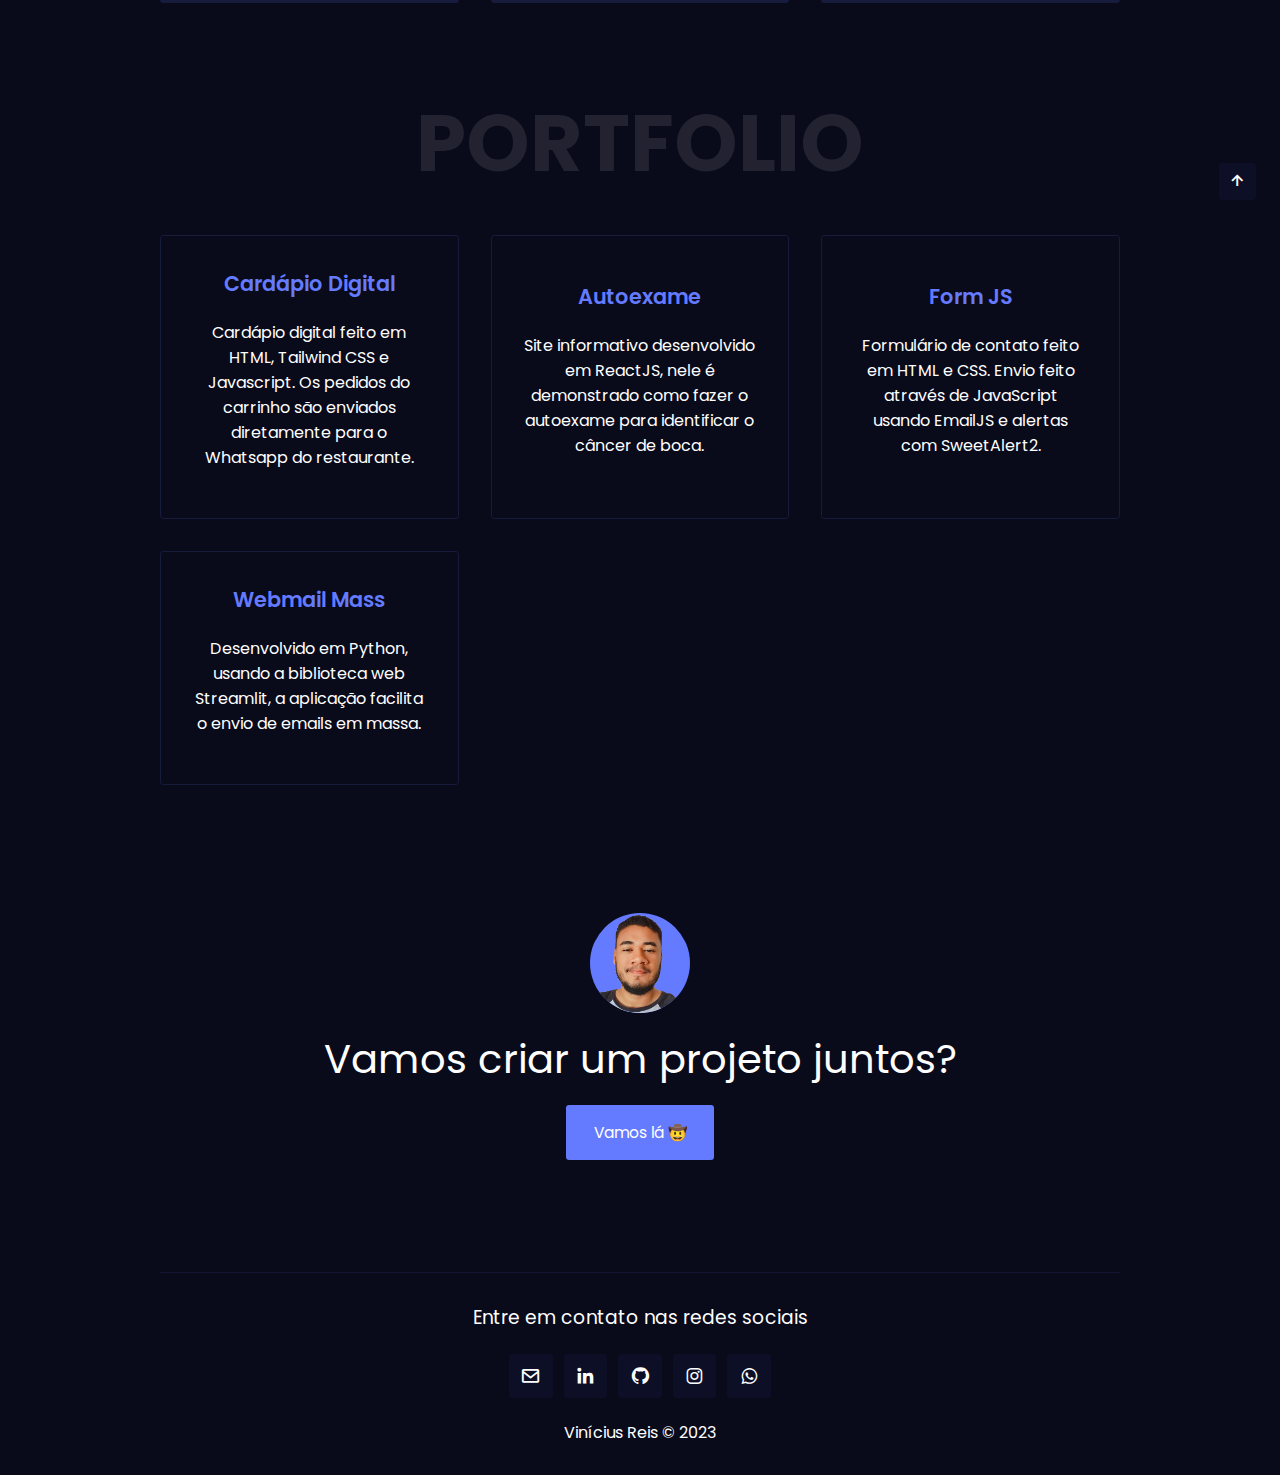
==== commit 2517cb5b: "corrigindo a descricao do card portfolio" ====
--- a/index.html
+++ b/index.html
@@ -190,16 +190,16 @@
         <div class="portfolio-box">
           <span>Cardápio Digital</span>
           <p>
-            Cardápio digital feito em HTML, CSS e Javascript. Os pedidos do
+            Cardápio digital feito em HTML, Tailwind CSS e Javascript. Os pedidos do
             carrinho são enviados diretamente para o Whatsapp do restaurante.
           </p>
           <div class="portfolio-overlay">
             <h2>Acessar Projeto</h2>
             <div class="overlay-links">
-              <a href="https://github.com/vinicius-dsr/cardapio-digital">
+              <a href="https://github.com/vinicius-dsr/cardapio-digital" target="_blank">
                 <i class="bx bx-code-alt"></i>
               </a>
-              <a href="https://cardapio-digital-sable.vercel.app/">
+              <a href="https://cardapio-digital-sable.vercel.app/" target="_blank">
                 <i class="bx bx-link-alt"></i>
               </a>
             </div>
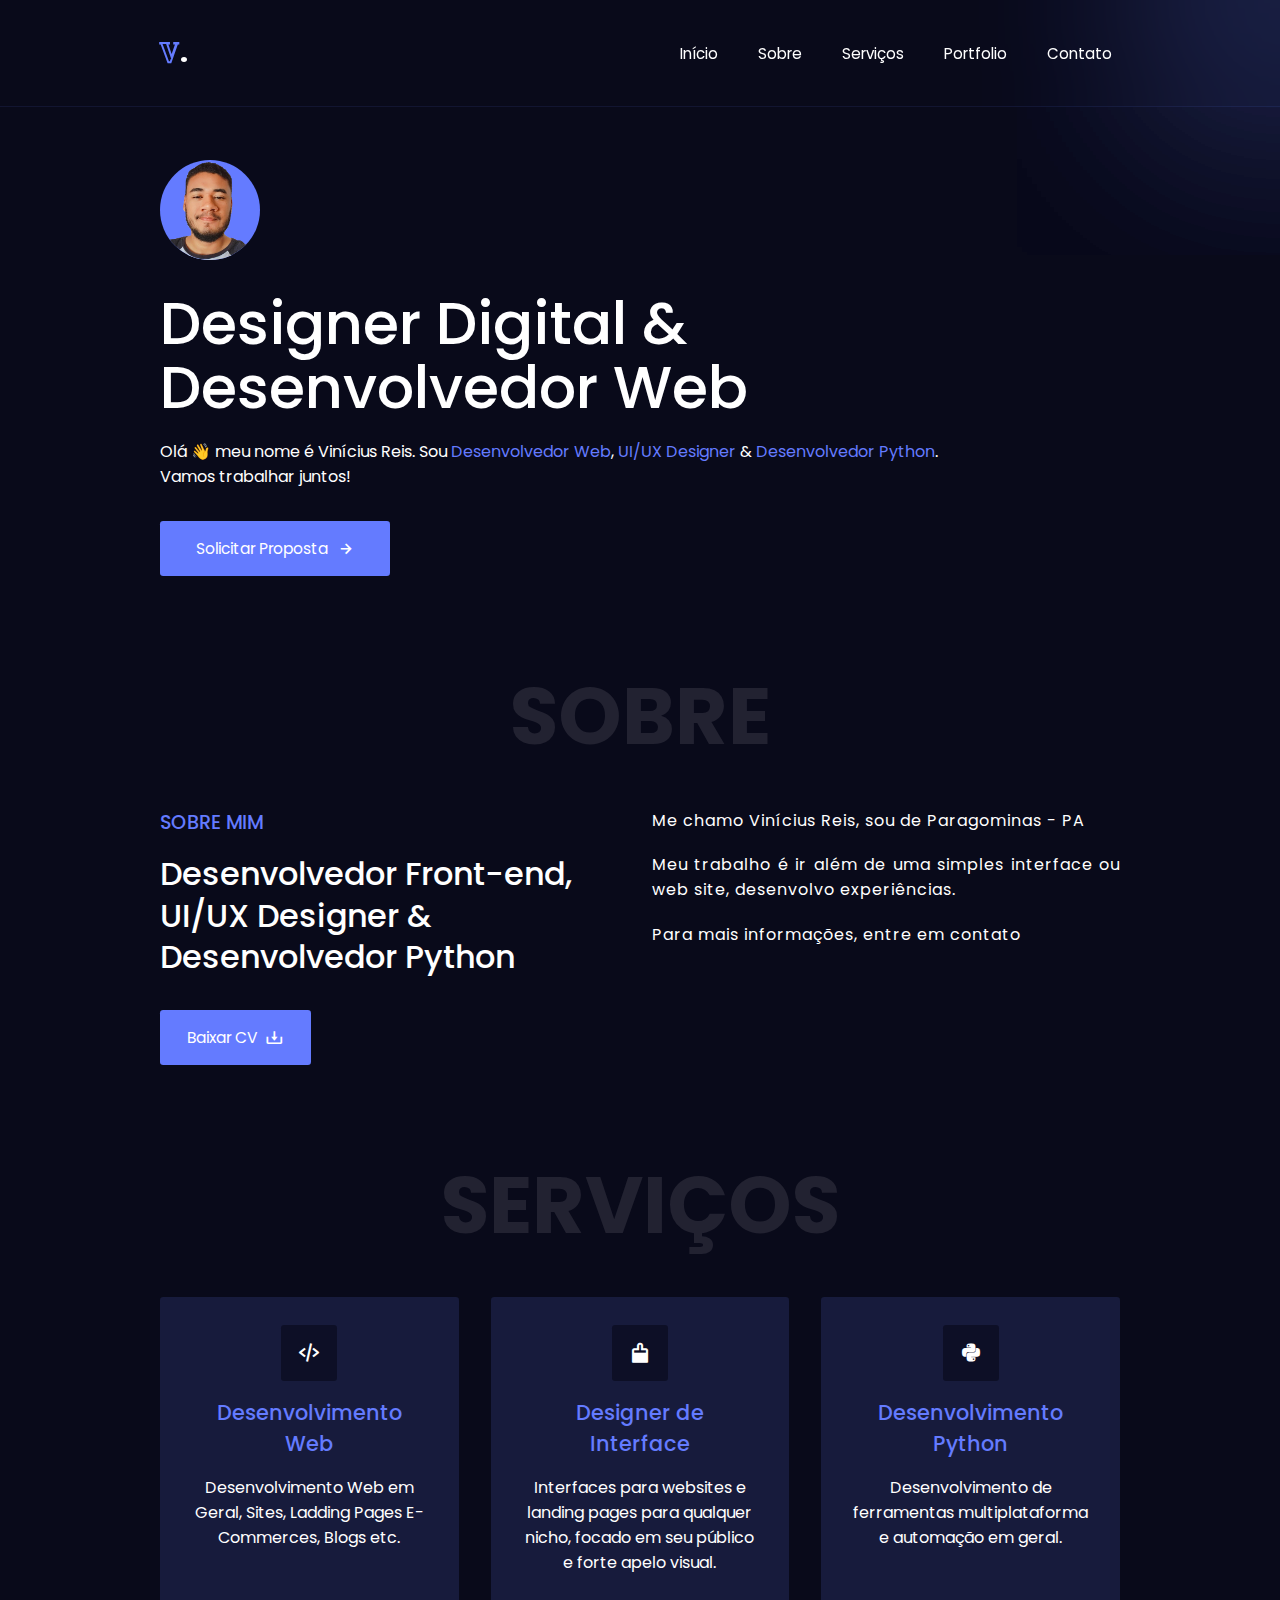
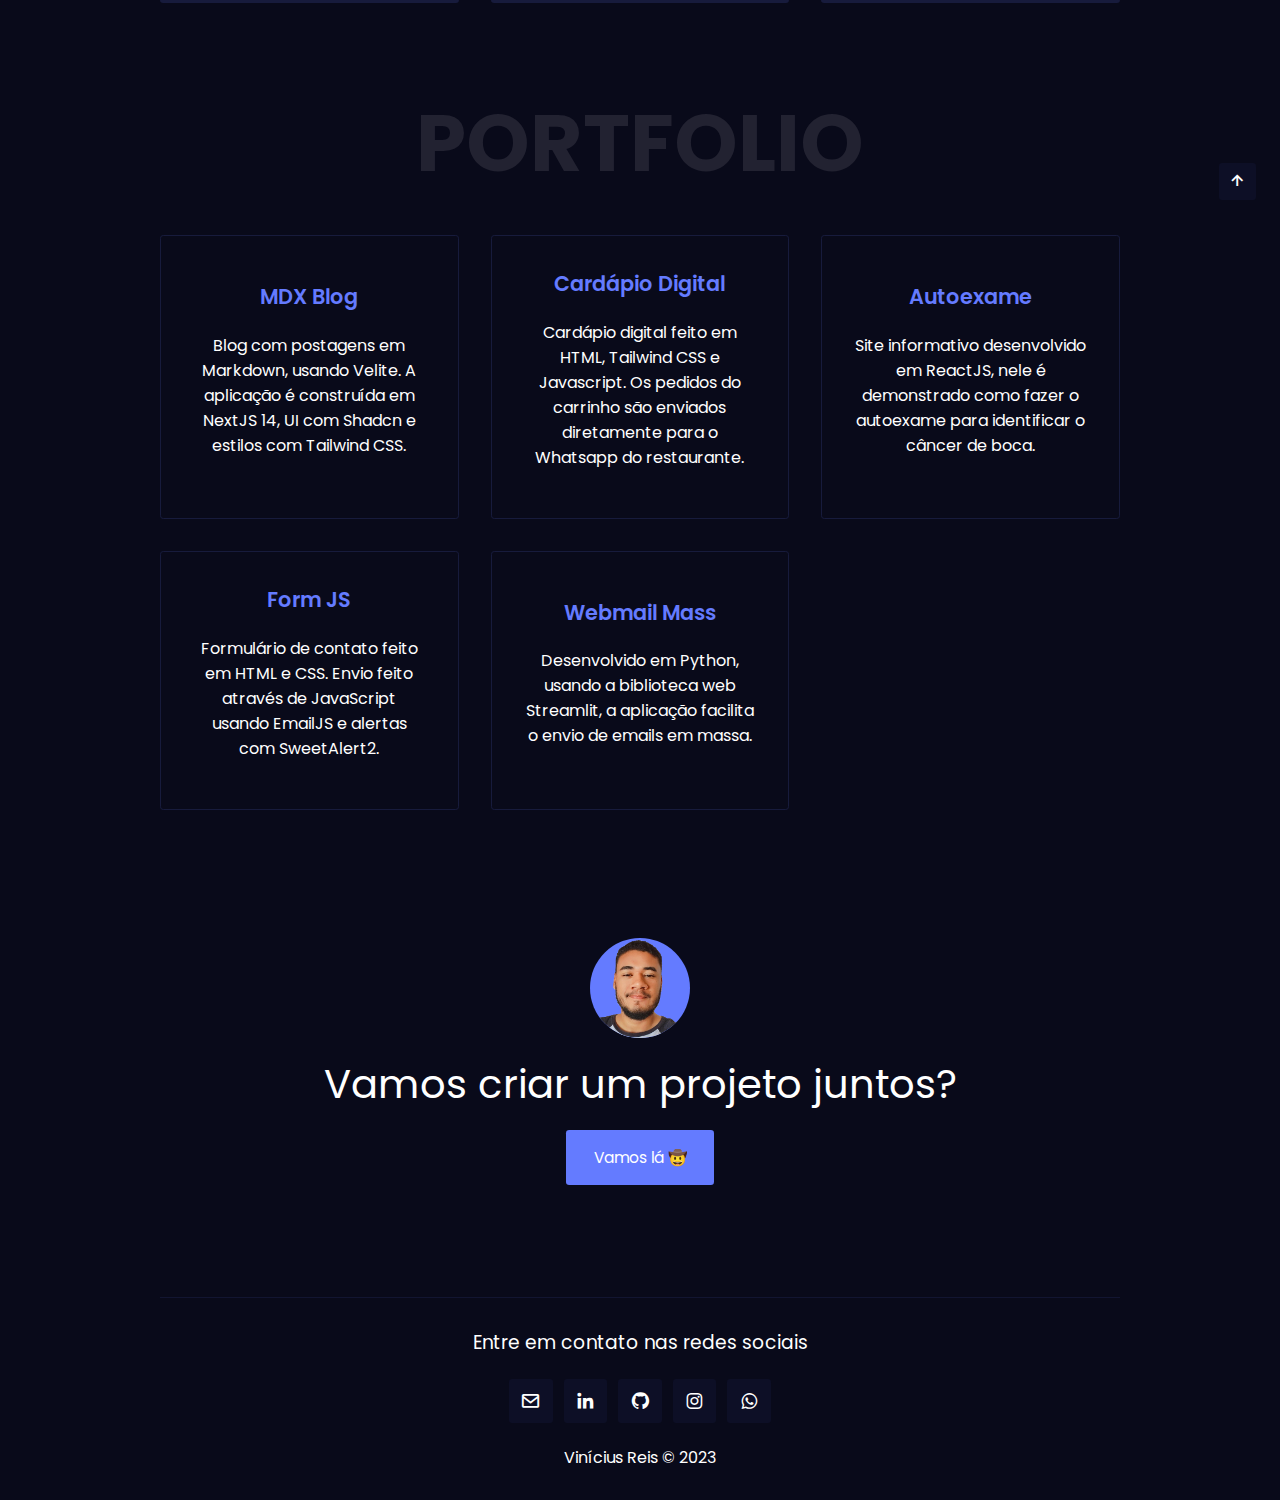
==== commit 53e49458: "adicionando o projeto MDX Blog na section postfolio" ====
--- a/index.html
+++ b/index.html
@@ -188,18 +188,48 @@
       <div class="portfolio-content">
         <!-- Portfolio Box -->
         <div class="portfolio-box">
+          <span>MDX Blog</span>
+          <p>
+            Blog com postagens em Markdown, usando Velite. A aplicação é
+            construída em NextJS 14, UI com Shadcn e estilos com Tailwind CSS.
+          </p>
+          <div class="portfolio-overlay">
+            <h2>Acessar Projeto</h2>
+            <div class="overlay-links">
+              <a
+                href="https://github.com/vinicius-dsr/mdx-blog"
+                target="_blank"
+              >
+                <i class="bx bx-code-alt"></i>
+              </a>
+              <a href="https://mdx-blog-psi.vercel.app/" target="_blank">
+                <i class="bx bx-link-alt"></i>
+              </a>
+            </div>
+          </div>
+        </div>
+
+        <!-- Portfolio Box -->
+        <div class="portfolio-box">
           <span>Cardápio Digital</span>
           <p>
-            Cardápio digital feito em HTML, Tailwind CSS e Javascript. Os pedidos do
-            carrinho são enviados diretamente para o Whatsapp do restaurante.
-          </p>
-          <div class="portfolio-overlay">
-            <h2>Acessar Projeto</h2>
-            <div class="overlay-links">
-              <a href="https://github.com/vinicius-dsr/cardapio-digital" target="_blank">
-                <i class="bx bx-code-alt"></i>
-              </a>
-              <a href="https://cardapio-digital-sable.vercel.app/" target="_blank">
+            Cardápio digital feito em HTML, Tailwind CSS e Javascript. Os
+            pedidos do carrinho são enviados diretamente para o Whatsapp do
+            restaurante.
+          </p>
+          <div class="portfolio-overlay">
+            <h2>Acessar Projeto</h2>
+            <div class="overlay-links">
+              <a
+                href="https://github.com/vinicius-dsr/cardapio-digital"
+                target="_blank"
+              >
+                <i class="bx bx-code-alt"></i>
+              </a>
+              <a
+                href="https://cardapio-digital-sable.vercel.app/"
+                target="_blank"
+              >
                 <i class="bx bx-link-alt"></i>
               </a>
             </div>
@@ -230,7 +260,7 @@
           </div>
         </div>
         <div class="portfolio-box">
-          <!-- <img 
+          <!-- <img
           src="assets/images/graphic-design-img.png"
             alt=""
             class="portfolio-img"
